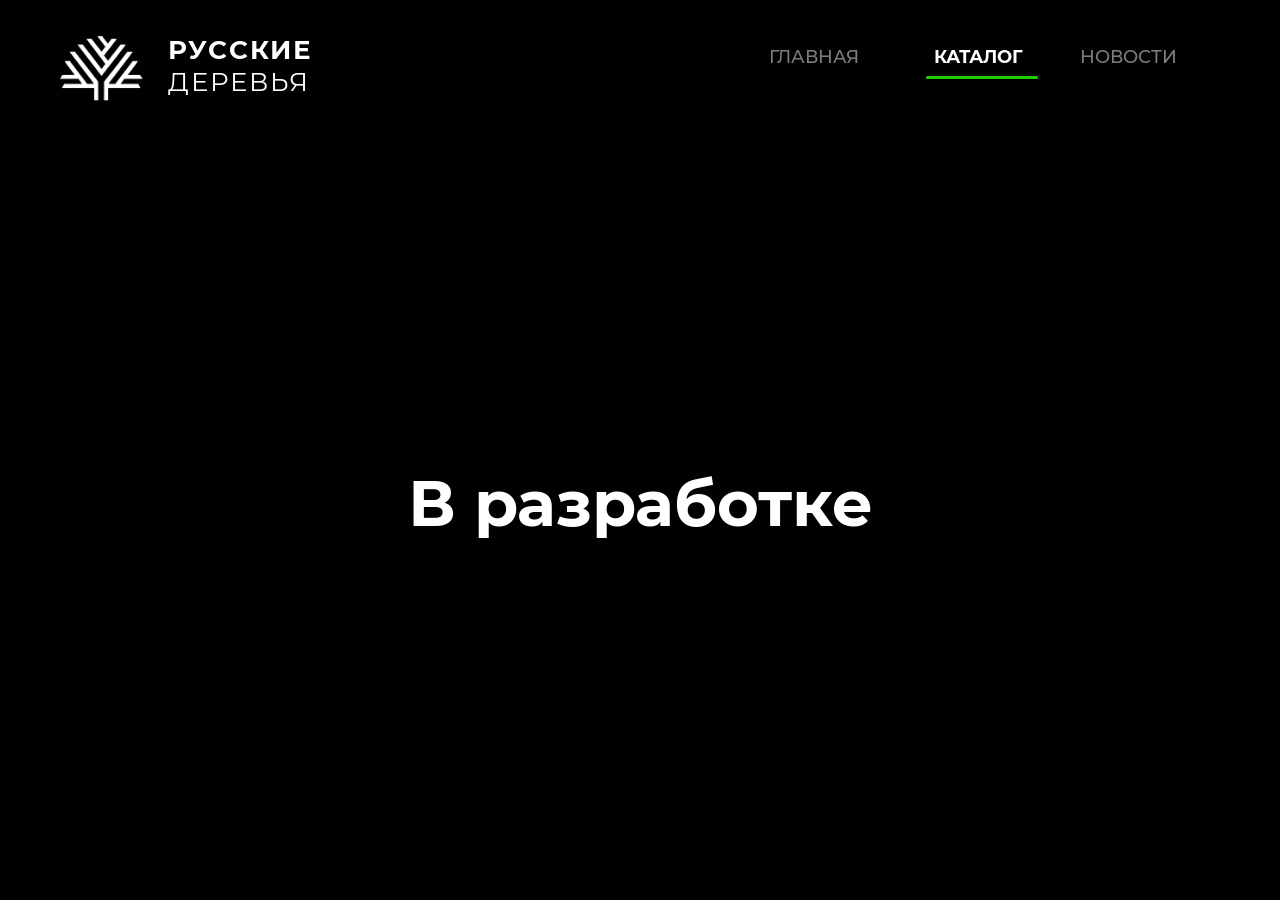
==== catalog.html @ 87a8d7da "Первая версия сайта" ====
<!DOCTYPE html>
<html lang="ru">
<head>
  <meta charset="UTF-8">
  <meta name="viewport" content="width=device-width, initial-scale=1.0">
  <title>Каталог | Русские деревья</title>
  <link rel="stylesheet" href="css/font.css">
  <link rel="stylesheet" href="css/styles.css">
</head>
<body class="under-construction-page">
  <header class="under-construction-header">
    <div id="130_1776" class="Pixso-group-130_1776">
      <div id="130_1777" class="Pixso-rectangle-130_1777"></div>
      <p id="130_1778" class="Pixso-paragraph-130_1778">РУССКИЕ<br><br></p>
      <p id="130_1779" class="Pixso-paragraph-130_1779">ДЕРЕВЬЯ</p>
      <nav id="130_1780" class="Pixso-group-130_1780">
        <a id="130_1781" class="Pixso-paragraph-130_1781 header-nav-link" href="Index.html">ГЛАВНАЯ</a>
        <a id="130_1782" class="Pixso-paragraph-130_1782 header-nav-link is-active" href="catalog.html">КАТАЛОГ</a>
        <a id="130_1784" class="Pixso-paragraph-130_1784 header-nav-link" href="news.html">НОВОСТИ</a>
      </nav>
      <div id="130_1788" class="Pixso-vector-130_1788"></div>
    </div>
  </header>
  <main class="under-construction-main">
    <h1 class="under-construction-title">В разработке</h1>
  </main>
</body>
</html>
---- css/font.css ----
@font-face {
  font-family: 'Montserrat-Medium';
  font-style: normal;
  font-weight: 500;
  src: url(../font/Montserrat-Medium_1.ttf) format(truetype);
}


@font-face {
  font-family: 'Montserrat-Bold';
  font-style: normal;
  font-weight: 700;
  src: url(../font/Montserrat-Bold_1.ttf) format(truetype);
}


@font-face {
  font-family: 'Montserrat-Regular';
  font-style: normal;
  font-weight: 400;
  src: url(../font/Montserrat-Regular_1.ttf) format(truetype);
}


@font-face {
  font-family: 'Montserrat-SemiBold';
  font-style: normal;
  font-weight: 600;
  src: url(../font/Montserrat-SemiBold_1.ttf) format(truetype);
}


@font-face {
  font-family: 'Inter-Light';
  font-style: normal;
  font-weight: 100 900;
  src: url(../font/Inter_1.ttf) format(truetype);
}
---- css/styles.css ----
* {
  box-sizing: border-box;
  margin: 0;
  padding: 0;
}

ol,ul,menu {
  padding-inline-start: 0;
  list-style: none;
}

ol li::marker, ul li::before {
  letter-spacing: 0;
}

.scroll-container > div {
  width: 100%;
}

.container > div {
  width: 100%;
}

.Pixso-canvas-0_1 > div {
  width: 100%;
}

html {
  width: 100%;
  height: 100%;
}

body {
  width: 100%;
  height: 100%;
  margin: 0;
  background-color: white;
}

span {
  word-break: break-word;
}

.container {
  width: 100%;
  height: 100%;
}

.scroll-container {
  height: 100%;
  width: 100%;
  overflow: auto;
  scroll-behavior: smooth;
}

.Pixso-canvas-0_1 {
  width: 100%;
  height: 100%;
  position: relative;
  flex-shrink: 0;
}

.Pixso-frame-130_1772 {
  width: 100%;
  height: 380.75rem;
  overflow: hidden;
  position: relative;
  flex-shrink: 0;
  background-color: rgba(0, 2, 0, 1);
}

.Pixso-rectangle-162_66 {
  width: 120rem;
  height: 67.5625rem;
  position: absolute;
  left: 0;
  top: 0;
  background-size: cover;
  background-position: center;
  background-repeat: no-repeat;
  background-image: url(../image/94dd3af7ccd5b9e3a58a4d5fc761d424a05a6efd.png);
  opacity: 0.6200000047683716;
}

.Pixso-vector-162_35 {
  position: absolute;
  inset: -9.16030534351145% -3.3271719038817005% -9.16030534351145% -3.3271719038817005% ;
  background-image: url(../image/Vector_162_35.png);
  background-size: 100% 100%;
  background-repeat: no-repeat;
}

.vector-wrapper-162_35 {
  position: absolute;
  left: 43.6875rem;
  top: 303rem;
  width: 67.625rem;
  height: 24.5625rem;
}

.Pixso-paragraph-130_1773 {
  font-size: 6.6875rem;
  font-family: "Montserrat-Bold";
  font-weight: 700;
  color: rgba(255, 255, 255, 1);
  width: auto;
  height: auto;
  position: absolute;
  left: 3.1875rem;
  top: 18.4375rem;
  white-space: pre;
  flex-grow: 0;
}

.Pixso-paragraph-130_1774 {
  font-size: 6.6875rem;
  font-family: "Montserrat-Bold";
  font-weight: 700;
  color: rgba(255, 255, 255, 1);
  white-space: pre-line;
  width: 33.75rem;
  height: 7.5rem;
  position: absolute;
  left: 3.1875rem;
  top: 10.96875rem;
}

.Pixso-paragraph-130_1775 {
  font-size: 2.25rem;
  font-family: "Montserrat-Regular";
  font-weight: 400;
  color: rgba(255, 255, 255, 1);
  width: auto;
  height: auto;
  position: absolute;
  left: 3.1875rem;
  top: 28rem;
  white-space: pre;
  flex-grow: 0;
}

.Pixso-vector-130_1789 {
  width: 4.5625rem;
  height: 0.0625rem;
  background-image: url(../image/Line_130_1789.png);
  background-size: 100% 100%;
  background-repeat: no-repeat;
  position: absolute;
  left: 3.1875rem;
  top: 32.125rem;
}

.Pixso-group-130_1790 {
  width: 18.0625rem;
  height: 3.75rem;
  position: absolute;
  left: 3.1875rem;
  top: 39.1875rem;
  display: block;
  text-decoration: none;
}

.Pixso-rectangle-130_1791 {
  width: 100%;
  height: 100%;
  position: relative;
  border-radius: 2.1875rem 2.1875rem 2.1875rem 2.1875rem;
  background-color: rgba(44, 117, 27, 1);
}

.stroke-wrapper-130_1791 {
  position: absolute;
  left: 0;
  top: 0;
  width: 18.0625rem;
  height: 3.75rem;
}

.stroke-130_1791 {
  position: absolute;
  inset: 0;
  border-radius: 2.1875rem 2.1875rem 2.1875rem 2.1875rem;
  pointer-events: none;
  border-width: 0.125rem 0.125rem 0.125rem 0.125rem;
  border-style: solid;
  box-sizing: border-box;
  border-color: rgba(33, 205, 0, 1);
}

.shadow-blend-unknown-0 {
  position: absolute;
  inset: 0;
  box-shadow: 0 0 0.9375rem 0.25rem rgba(43, 160, 24, 1) inset;
  pointer-events: none;
  mix-blend-mode: normal;
  border-radius: 2.1875rem 2.1875rem 2.1875rem 2.1875rem;
}

.shadow-blend-unknown-1 {
  position: absolute;
  inset: 0;
  box-shadow: 0 0 2.75rem 0 rgba(36, 163, 12, 1) ;
  pointer-events: none;
  mix-blend-mode: normal;
  border-radius: 2.1875rem 2.1875rem 2.1875rem 2.1875rem;
}

.shadow-blend-unknown-2 {
  position: absolute;
  inset: 0;
  box-shadow: 0 0 1.0625rem 0.4375rem rgba(29, 255, 0, 0.25) inset;
  pointer-events: none;
  mix-blend-mode: normal;
  border-radius: 2.1875rem 2.1875rem 2.1875rem 2.1875rem;
}

.Pixso-paragraph-130_1792 {
  font-size: 1rem;
  font-family: "Montserrat-Medium";
  font-weight: 500;
  color: rgba(255, 255, 255, 1);
  white-space: pre-line;
  width: 13.4375rem;
  height: 2.5rem;
  position: absolute;
  left: 1.4375rem;
  top: 1.25rem;
}

.Pixso-vector-130_1793 {
  width: 1.750244rem;
  height: 0.832642rem;
  background-image: url(../image/Vector_130_1793.png);
  background-size: 100% 100%;
  background-repeat: no-repeat;
  position: absolute;
  left: 14.0625rem;
  top: 1.458679rem;
}

.Pixso-group-130_1794 {
  width: 47.373802rem;
  height: 273.078186rem;
  position: absolute;
  left: 3.1875rem;
  top: 46.3125rem;
}

.Pixso-group-130_1795 {
  width: 10.235645rem;
  height: 273.078186rem;
  position: absolute;
  left: 26.875rem;
  top: 0;
}

.Pixso-rectangle-130_1796 {
  width: 8.125rem;
  height: 7.5rem;
  position: absolute;
  left: 0;
  top: 0;
  border-radius: 1.1875rem 1.1875rem 1.1875rem 1.1875rem;
  box-shadow: 0 0.25rem 0.25rem 0 rgba(0, 0, 0, 0.25) ;
  background-color: rgba(255, 255, 255, 0.15000000596046448);
  transition: background-color 0.45s ease;
}

.Pixso-vector-130_1797 {
  width: 16.83%;
  height: 3.07%;
  background-image: url(../image/Frame_130_1797.png);
  background-size: 100% 100%;
  background-repeat: no-repeat;
  position: absolute;
  left: 83.17%;
  right: 0%;
  top: 96.93%;
  bottom: 0%;
}

.Pixso-paragraph-130_1799 {
  font-size: 0.875rem;
  font-family: "Montserrat-Medium";
  font-weight: 500;
  color: rgba(0, 0, 0, 1);
  width: auto;
  height: auto;
  position: absolute;
  left: 0.875rem;
  top: 4.625rem;
  white-space: pre;
  flex-grow: 0;
}

.Pixso-paragraph-130_1800 {
  font-size: 0.875rem;
  font-family: "Montserrat-Regular";
  font-weight: 400;
  color: rgba(0, 0, 0, 1);
  width: auto;
  height: auto;
  position: absolute;
  left: 0.875rem;
  top: 5.5625rem;
  white-space: pre;
  flex-grow: 0;
}

.Pixso-group-130_1801 {
  width: 8.125rem;
  height: 273.078186rem;
  position: absolute;
  left: 8.9375rem;
  top: 0;
}

.Pixso-rectangle-130_1802 {
  width: 8.125rem;
  height: 7.5rem;
  position: absolute;
  left: 0;
  top: 0;
  border-radius: 1.1875rem 1.1875rem 1.1875rem 1.1875rem;
  box-shadow: 0 0.25rem 0.25rem 0 rgba(0, 0, 0, 0.25) ;
  background-color: rgba(255, 255, 255, 0.15000000596046448);
  transition: background-color 0.45s ease;
}

.Pixso-paragraph-130_1803 {
  font-size: 0.875rem;
  font-family: "Montserrat-Medium";
  font-weight: 500;
  color: rgba(0, 0, 0, 1);
  width: auto;
  height: auto;
  position: absolute;
  left: 0.875rem;
  top: 4.5625rem;
  white-space: pre;
  flex-grow: 0;
}

.Pixso-paragraph-130_1804 {
  font-size: 0.875rem;
  font-family: "Montserrat-Regular";
  font-weight: 400;
  color: rgba(0, 0, 0, 1);
  width: 6.0625rem;
  height: auto;
  position: absolute;
  left: 0.875rem;
  top: 5.5rem;
}

.Pixso-vector-130_1805 {
  width: 21.2%;
  height: 3.07%;
  background-image: url(../image/Frame_130_1805.png);
  background-size: 100% 100%;
  background-repeat: no-repeat;
  position: absolute;
  left: 72.03%;
  right: 6.77%;
  top: 96.93%;
  bottom: 0%;
}

.Pixso-group-130_1807 {
  width: 8.125rem;
  height: 273.078186rem;
  position: absolute;
  left: 0;
  top: 0;
}

.Pixso-rectangle-130_1808 {
  width: 8.125rem;
  height: 7.5rem;
  position: absolute;
  left: 0;
  top: 0;
  border-radius: 1.1875rem 1.1875rem 1.1875rem 1.1875rem;
  box-shadow: 0 0.25rem 0.25rem 0 rgba(0, 0, 0, 0.25) ;
  background-color: rgba(255, 255, 255, 1);
  transition: background-color 0.45s ease;
}

.Pixso-paragraph-130_1809 {
  font-size: 0.875rem;
  font-family: "Montserrat-Medium";
  font-weight: 500;
  color: rgba(0, 0, 0, 1);
  width: auto;
  height: auto;
  position: absolute;
  left: 0.8125rem;
  top: 4.5625rem;
  white-space: pre;
  flex-grow: 0;
}

.Pixso-vector-130_1810 {
  width: 21.2%;
  height: 3.07%;
  background-image: url(../image/Frame_130_1810.png);
  background-size: 100% 100%;
  background-repeat: no-repeat;
  position: absolute;
  left: 53.95%;
  right: 24.85%;
  top: 96.93%;
  bottom: 0%;
}

.Pixso-paragraph-130_1812 {
  font-size: 0.875rem;
  font-family: "Montserrat-Regular";
  font-weight: 400;
  color: rgba(0, 0, 0, 1);
  width: auto;
  height: auto;
  position: absolute;
  left: 0.8125rem;
  top: 5.75rem;
  white-space: pre;
  flex-grow: 0;
}

.Pixso-group-130_1813 {
  width: 8.953947rem;
  height: 272.953186rem;
  position: absolute;
  left: 17.75rem;
  top: 0.125rem;
}

.Pixso-rectangle-130_1814 {
  width: 8.125rem;
  height: 7.5rem;
  position: absolute;
  left: 0;
  top: 0;
  border-radius: 1.1875rem 1.1875rem 1.1875rem 1.1875rem;
  box-shadow: 0 0.25rem 0.25rem 0 rgba(0, 0, 0, 0.25) ;
  background-color: rgba(255, 255, 255, 0.15000000596046448);
  transition: background-color 0.45s ease;
}

.Pixso-vector-130_1815 {
  width: 19.24%;
  height: 3.07%;
  background-image: url(../image/Frame_130_1815.png);
  background-size: 100% 100%;
  background-repeat: no-repeat;
  position: absolute;
  left: 80.76%;
  right: 0%;
  top: 96.93%;
  bottom: 0%;
}

.Pixso-paragraph-130_1817 {
  font-size: 0.875rem;
  font-family: "Montserrat-Medium";
  font-weight: 500;
  color: rgba(0, 0, 0, 1);
  width: 4.375rem;
  height: auto;
  position: absolute;
  left: 1.0625rem;
  top: 4.4375rem;
}

.Pixso-paragraph-130_1818 {
  font-size: 0.875rem;
  font-family: "Montserrat-Regular";
  font-weight: 400;
  color: rgba(0, 0, 0, 1);
  width: auto;
  height: auto;
  position: absolute;
  left: 1.0625rem;
  top: 5.375rem;
  white-space: pre;
  flex-grow: 0;
}

.Pixso-vector-130_1819 {
  width: 0;
  height: 0;
  background-image: url(../image/Vector_130_1819.png);
  background-size: 100% 100%;
  background-repeat: no-repeat;
  position: absolute;
  left: 4.0625rem;
  top: 8.812447rem;
}

.Pixso-group-130_1820 {
  width: 11.561302rem;
  height: 272.953186rem;
  position: absolute;
  left: 35.8125rem;
  top: 0.125rem;
}

.Pixso-rectangle-130_1821 {
  width: 8.125rem;
  height: 7.5rem;
  position: absolute;
  left: 0;
  top: 0;
  border-radius: 1.1875rem 1.1875rem 1.1875rem 1.1875rem;
  box-shadow: 0 0.25rem 0.25rem 0 rgba(0, 0, 0, 0.25) ;
  background-color: rgba(255, 255, 255, 0.15000000596046448);
  transition: background-color 0.45s ease;
}

.Pixso-rectangle-130_1796::after,
.Pixso-rectangle-130_1802::after,
.Pixso-rectangle-130_1808::after,
.Pixso-rectangle-130_1814::after,
.Pixso-rectangle-130_1821::after {
  content: "";
  width: 1.375rem;
  height: 1.375rem;
  position: absolute;
  left: 50%;
  top: 30%;
  transform: translate(-50%, -50%);
  opacity: 0;
  background-image: url(../image/Vector_141_70.png);
  background-size: contain;
  background-position: center;
  background-repeat: no-repeat;
  transition: opacity 0.25s ease, transform 0.25s ease;
}

.Pixso-rectangle-130_1796.hero-card-active::after,
.Pixso-rectangle-130_1802.hero-card-active::after,
.Pixso-rectangle-130_1808.hero-card-active::after,
.Pixso-rectangle-130_1814.hero-card-active::after,
.Pixso-rectangle-130_1821.hero-card-active::after {
  opacity: 1;
  transform: translate(-50%, -50%) scale(1.08);
}

.Pixso-vector-130_1822 {
  width: 14.9%;
  height: 3.07%;
  background-image: url(../image/Frame_130_1822.png);
  background-size: 100% 100%;
  background-repeat: no-repeat;
  position: absolute;
  left: 85.1%;
  right: 0%;
  top: 96.93%;
  bottom: 0%;
}

.Pixso-paragraph-130_1824 {
  font-size: 0.875rem;
  font-family: "Montserrat-Medium";
  font-weight: 500;
  color: rgba(0, 0, 0, 1);
  width: auto;
  height: auto;
  position: absolute;
  left: 0.875rem;
  top: 4.625rem;
  white-space: pre;
  flex-grow: 0;
}

.Pixso-paragraph-130_1825 {
  font-size: 0.875rem;
  font-family: "Montserrat-Regular";
  font-weight: 400;
  color: rgba(0, 0, 0, 1);
  width: auto;
  height: auto;
  position: absolute;
  left: 0.875rem;
  top: 5.5625rem;
  white-space: pre;
  flex-grow: 0;
}

.Pixso-paragraph-130_1844 {
  font-size: 1.5rem;
  font-family: "Inter-Light";
  font-weight: 300;
  color: rgba(255, 255, 255, 1);
  width: 35.0625rem;
  height: auto;
  position: absolute;
  left: 3.1875rem;
  top: 10rem;
}

.Pixso-paragraph-141_137 {
  font-size: 1.5rem;
  font-family: "Inter-Light";
  font-weight: 300;
  color: rgba(255, 255, 255, 1);
  width: 35.8125rem;
  height: auto;
  position: absolute;
  left: 3.1875rem;
  top: 33.5rem;
}

.Pixso-group-130_1860 {
  width: 90.9375rem;
  height: 20.5625rem;
  position: absolute;
  left: 17.6875rem;
  top: 220.3125rem;
}

.Pixso-group-130_1861 {
  width: 21.75rem;
  height: 20.5625rem;
  position: absolute;
  left: 0;
  top: 0;
}

.Pixso-vector-130_1862 {
  width: 21.75rem;
  height: 20.5625rem;
  background-image: url(../image/Vector_130_1862.png);
  background-size: 100% 100%;
  background-repeat: no-repeat;
  position: absolute;
  left: 0;
  top: 0;
}

.Pixso-text-130_1863 {
  font-size: 2rem;
  font-family: "Montserrat-SemiBold";
  font-weight: SemiBold;
  color: rgba(255, 255, 255, 1);
  width: auto;
  height: auto;
  position: absolute;
  left: 2.375rem;
  top: 5.4375rem;
  white-space: nowrap;
  flex-grow: 0;
  -webkit-text-stroke: 0.0625rem transparent;
  -webkit-background-clip: text;
  background-color: rgba(0, 0, 0, 1);
}

.Pixso-paragraph-130_1863_0 {
  line-height: 2.438rem;
  position: relative;
  flex-shrink: 0;
}

.Pixso-span-130_1863_0_1 {
  font-size: 2rem;
  font-family: "Montserrat-SemiBold";
  font-weight: 600;
  color: rgba(255, 255, 255, 1);
  position: relative;
  flex-shrink: 0;
}

.Pixso-paragraph-130_1863_1 {
  line-height: 2.438rem;
  position: relative;
  flex-shrink: 0;
}

.Pixso-span-130_1863_1_1 {
  font-size: 2rem;
  font-family: "Montserrat-SemiBold";
  font-weight: 600;
  color: rgba(255, 255, 255, 1);
  position: relative;
  flex-shrink: 0;
}

.Pixso-text-130_1864 {
  font-size: 1.3125rem;
  font-family: "Montserrat-Medium";
  font-weight: Medium;
  color: rgba(255, 255, 255, 1);
  width: auto;
  height: auto;
  position: absolute;
  left: 2.3125rem;
  top: 11.3125rem;
  white-space: nowrap;
  flex-grow: 0;
  -webkit-text-stroke: 0.0625rem transparent;
  -webkit-background-clip: text;
  background-color: rgba(0, 0, 0, 1);
}

.Pixso-paragraph-130_1864_0 {
  line-height: 1.599937rem;
  position: relative;
  flex-shrink: 0;
}

.Pixso-span-130_1864_0_1 {
  font-size: 1.3125rem;
  font-family: "Montserrat-Medium";
  font-weight: 500;
  color: rgba(255, 255, 255, 1);
  position: relative;
  flex-shrink: 0;
}

.Pixso-paragraph-130_1864_1 {
  line-height: 1.599937rem;
  position: relative;
  flex-shrink: 0;
}

.Pixso-span-130_1864_1_1 {
  font-size: 1.3125rem;
  font-family: "Montserrat-Medium";
  font-weight: 500;
  color: rgba(255, 255, 255, 1);
  position: relative;
  flex-shrink: 0;
}

.Pixso-paragraph-130_1865 {
  font-size: 1.5rem;
  font-family: "Montserrat-Medium";
  font-weight: 500;
  color: rgba(255, 255, 255, 1);
  width: auto;
  height: auto;
  position: absolute;
  left: 1.8125rem;
  top: 1.375rem;
  white-space: pre;
  flex-grow: 0;
  -webkit-text-stroke: 0.0625rem transparent;
  -webkit-background-clip: text;
  background-color: rgba(0, 0, 0, 1);
}

.Pixso-group-130_1866 {
  width: 21.75rem;
  height: 20.5625rem;
  position: absolute;
  left: 69.1875rem;
  top: 0;
}

.Pixso-vector-130_1867 {
  width: 21.75rem;
  height: 20.5625rem;
  background-image: url(../image/Vector_130_1867.png);
  background-size: 100% 100%;
  background-repeat: no-repeat;
  position: absolute;
  left: 0;
  top: 0;
}

.Pixso-paragraph-130_1868 {
  font-size: 2rem;
  font-family: "Montserrat-SemiBold";
  font-weight: 600;
  color: rgba(255, 255, 255, 1);
  white-space: pre-line;
  width: auto;
  height: auto;
  position: absolute;
  left: 2.3125rem;
  top: 5.375rem;
  white-space: pre;
  flex-grow: 0;
}

.Pixso-paragraph-130_1869 {
  font-size: 1.3125rem;
  font-family: "Montserrat-Medium";
  font-weight: 500;
  color: rgba(255, 255, 255, 1);
  white-space: pre-line;
  width: 16.0625rem;
  height: auto;
  position: absolute;
  left: 2.3125rem;
  top: 11.1875rem;
}

.Pixso-paragraph-130_1870 {
  font-size: 1.5rem;
  font-family: "Montserrat-Medium";
  font-weight: 500;
  color: rgba(255, 255, 255, 1);
  width: auto;
  height: auto;
  position: absolute;
  left: 1.8125rem;
  top: 1.375rem;
  white-space: pre;
  flex-grow: 0;
}

.Pixso-group-130_1871 {
  width: 21.75rem;
  height: 20.5625rem;
  position: absolute;
  left: 46.125rem;
  top: 0;
}

.Pixso-vector-130_1872 {
  width: 21.75rem;
  height: 20.5625rem;
  background-image: url(../image/Vector_130_1872.png);
  background-size: 100% 100%;
  background-repeat: no-repeat;
  position: absolute;
  left: 0;
  top: 0;
}

.Pixso-paragraph-130_1873 {
  font-size: 2rem;
  font-family: "Montserrat-SemiBold";
  font-weight: 600;
  color: rgba(255, 255, 255, 1);
  white-space: pre-line;
  width: auto;
  height: auto;
  position: absolute;
  left: 2.3125rem;
  top: 5.375rem;
  white-space: pre;
  flex-grow: 0;
}

.Pixso-paragraph-130_1874 {
  font-size: 1.3125rem;
  font-family: "Montserrat-Medium";
  font-weight: 500;
  color: rgba(255, 255, 255, 1);
  white-space: pre-line;
  width: auto;
  height: auto;
  position: absolute;
  left: 2.3125rem;
  top: 11.1875rem;
  white-space: pre;
  flex-grow: 0;
}

.Pixso-paragraph-130_1875 {
  font-size: 1.5rem;
  font-family: "Montserrat-Medium";
  font-weight: 500;
  color: rgba(255, 255, 255, 1);
  width: auto;
  height: auto;
  position: absolute;
  left: 1.8125rem;
  top: 1.375rem;
  white-space: pre;
  flex-grow: 0;
}

.Pixso-group-130_1876 {
  width: 21.75rem;
  height: 20.5625rem;
  position: absolute;
  left: 23.0625rem;
  top: 0;
}

.Pixso-vector-130_1877 {
  width: 21.75rem;
  height: 20.5625rem;
  background-image: url(../image/Vector_130_1877.png);
  background-size: 100% 100%;
  background-repeat: no-repeat;
  position: absolute;
  left: 0;
  top: 0;
}

.Pixso-paragraph-130_1878 {
  font-size: 2rem;
  font-family: "Montserrat-SemiBold";
  font-weight: 600;
  color: rgba(255, 255, 255, 1);
  white-space: pre-line;
  width: auto;
  height: auto;
  position: absolute;
  left: 2.3125rem;
  top: 5.375rem;
  white-space: pre;
  flex-grow: 0;
}

.Pixso-paragraph-130_1879 {
  font-size: 1.3125rem;
  font-family: "Montserrat-Medium";
  font-weight: 500;
  color: rgba(255, 255, 255, 1);
  white-space: pre-line;
  width: auto;
  height: auto;
  position: absolute;
  left: 2.3125rem;
  top: 11.3125rem;
  white-space: pre;
  flex-grow: 0;
}

.Pixso-paragraph-130_1880 {
  font-size: 1.5rem;
  font-family: "Montserrat-Medium";
  font-weight: 500;
  color: rgba(255, 255, 255, 1);
  width: auto;
  height: auto;
  position: absolute;
  left: 1.8125rem;
  top: 1.375rem;
  white-space: pre;
  flex-grow: 0;
}

.Pixso-group-141_51 {
  width: 106.25rem;
  height: 40.125rem;
  position: absolute;
  left: 8.0625rem;
  top: 256.9375rem;
  z-index: 40;
}

.Pixso-group-141_61 {
  width: 44.852859rem;
  height: 7.439971rem;
  position: absolute;
  left: 0.125rem;
  top: 28.375rem;
}

.Pixso-rectangle-141_62 {
  width: 100%;
  height: 100%;
  position: relative;
  border-radius: 10.75rem 10.75rem 10.75rem 10.75rem;
}

.stroke-wrapper-141_62 {
  position: absolute;
  left: 0;
  top: 0;
  width: 44.852859rem;
  height: 7.439971rem;
}

.stroke-141_62 {
  position: absolute;
  inset: 0;
  border-radius: 10.75rem 10.75rem 10.75rem 10.75rem;
  pointer-events: none;
  border-width: 0.1875rem 0.1875rem 0.1875rem 0.1875rem;
  border-style: solid;
  box-sizing: border-box;
  border-color: rgba(33, 205, 0, 1);
}

.Pixso-paragraph-141_63 {
  font-size: 2.625rem;
  font-family: "Montserrat-Bold";
  font-weight: 700;
  color: rgba(255, 255, 255, 1);
  width: 100%;
  height: 3.534091rem;
  position: absolute;
  left: 0;
  top: 1.939972rem;
  text-align: center;
}

.Pixso-group-141_68 {
  width: 44.852859rem;
  height: 16.200375rem;
  position: absolute;
  left: 0.125rem;
  top: 10.375rem;
}

.Pixso-paragraph-141_69 {
  font-size: 1.5rem;
  font-family: "Montserrat-SemiBold";
  font-weight: 600;
  color: rgba(255, 255, 255, 1);
  width: 6.393919rem;
  height: 1.812301rem;
  position: absolute;
  left: 19.0625rem;
  top: 8.3125rem;
}

.Pixso-frame-141_72 {
  width: 5.86%;
  height: 12.15%;
  overflow: hidden;
  position: absolute;
  left: 43.44%;
  right: 50.7%;
  top: 0%;
  bottom: 87.85%;
}

.Pixso-group-162_14 {
  width: 10.882567rem;
  height: 1.954024rem;
  position: absolute;
  left: 7.5625rem;
  top: 10.3125rem;
}

.Pixso-vector-141_71 {
  width: 2rem;
  height: 2rem;
  background-image: url(../image/Vector_141_71.png);
  background-size: 100% 100%;
  background-repeat: no-repeat;
  position: absolute;
  left: 0;
  top: 0;
}

.Pixso-paragraph-141_73 {
  font-size: 1.25rem;
  font-family: "Montserrat-SemiBold";
  font-weight: 600;
  color: rgba(255, 255, 255, 1);
  width: 8.30255rem;
  height: 1.812301rem;
  position: absolute;
  left: 3.25rem;
  top: 0.141724rem;
}

.Pixso-group-162_13 {
  width: 9.696636rem;
  height: 1.812301rem;
  position: absolute;
  left: 27.625rem;
  top: 10.5rem;
}

.Pixso-vector-141_70 {
  width: 2rem;
  height: 2rem;
  background-image: url(../image/Vector_141_71.png);
  background-size: 100% 100%;
  background-repeat: no-repeat;
  position: absolute;
  left: 0;
  top: 0;
}

.radio-real-input:checked + .Pixso-vector-141_71,
.radio-real-input:checked + .Pixso-vector-141_70 {
  background-image: url(../image/Vector_141_70.png);
  background-size: 1.5rem 1.5rem;
  background-position: center 0.0625rem;
}

.Pixso-paragraph-141_74 {
  font-size: 1.25rem;
  font-family: "Montserrat-SemiBold";
  font-weight: 600;
  color: rgba(255, 255, 255, 1);
  width: 7.729961rem;
  height: 1.812301rem;
  position: absolute;
  left: 3.25rem;
  top: 0;
}

.Pixso-paragraph-141_75 {
  font-size: 0.875rem;
  font-family: "Montserrat-SemiBold";
  font-weight: 600;
  color: rgba(255, 255, 255, 1);
  width: 44.852859rem;
  height: 2.575375rem;
  position: absolute;
  left: 0;
  top: 13.625rem;
}

.Pixso-group-141_53 {
  width: 21.843752rem;
  height: 4.875rem;
  position: absolute;
  left: 0;
  top: 5.875rem;
  z-index: 20;
  border-radius: 1rem;
}

.Pixso-group-141_53::after {
  content: "000 000 00 00";
  position: absolute;
  left: 5.375rem;
  top: 50%;
  transform: translateY(-50%);
  color: rgba(255,255,255,0.35);
  font-family: "Montserrat-SemiBold";
  font-size: 1.5rem;
  font-weight: 600;
  pointer-events: none;
  z-index: 25;
}

.Pixso-group-141_53.phone-has-value::after {
  opacity: 0;
}

.Pixso-rectangle-141_55 {
  width: 100%;
  height: 100%;
  position: absolute;
  left: 0;
  top: 0;
  border-radius: 1rem 1rem 1rem 1rem;
  background-color: rgba(107, 107, 107, 0.10999999940395355);
  pointer-events: none;
}

.Pixso-paragraph-141_56 {
  font-size: 1.5rem;
  font-family: "Montserrat-SemiBold";
  font-weight: 600;
  color: rgba(255, 255, 255, 1);
  width: 18.3125rem;
  height: 1.5rem;
  position: absolute;
  left: 2.8125rem;
  top: 1.510483rem;
  opacity: 0.5;
}

.Pixso-group-141_57 {
  width: 44.687504rem;
  height: 4.875rem;
  position: absolute;
  left: 0;
  top: 0;
  z-index: 20;
  border-radius: 1rem;
}

.Pixso-paragraph-141_60 {
  font-size: 1.5rem;
  font-family: "Montserrat-SemiBold";
  font-weight: 600;
  color: rgba(255, 255, 255, 0.5);
  width: 5.694177rem;
  height: 2.861527rem;
  position: absolute;
  left: 2.416195rem;
  top: 1.365112rem;
  -webkit-text-stroke: 0.0625rem transparent;
  -webkit-background-clip: text;
  background-color: rgba(0, 0, 0, 1);
}

.Pixso-rectangle-162_2 {
  width: 44.687504rem;
  height: 4.875rem;
  position: absolute;
  left: 0;
  top: 0;
  border-radius: 1rem 1rem 1rem 1rem;
  background-color: rgba(107, 107, 107, 0.10999999940395355);
  pointer-events: none;
}

.Pixso-group-141_64 {
  width: 21.843752rem;
  height: 4.875rem;
  position: absolute;
  left: 22.843752rem;
  top: 5.875rem;
  z-index: 20;
  border-radius: 1rem;
}

.Pixso-rectangle-141_66 {
  width: 100%;
  height: 100%;
  position: absolute;
  left: 0;
  top: 0;
  border-radius: 1rem 1rem 1rem 1rem;
  background-color: rgba(107, 107, 107, 0.10999999940395355);
  pointer-events: none;
}

.Pixso-paragraph-141_67 {
  font-size: 1.5rem;
  font-family: "Montserrat-SemiBold";
  font-weight: 600;
  color: rgba(255, 255, 255, 0.5);
  width: 18.3125rem;
  height: 1.8125rem;
  position: absolute;
  left: 3.181763rem;
  top: 1.510483rem;
}

.Pixso-group-141_83 {
  width: 44.687504rem;
  height: 4.8125rem;
  min-height: 4.8125rem;
  position: absolute;
  left: 0;
  top: 11.75rem;
  z-index: 20;
  border-radius: 1rem;
  transition: height 0.25s ease;
}

.Pixso-rectangle-141_85 {
  width: 100%;
  height: 100%;
  position: absolute;
  left: 0;
  top: 0;
  border-radius: 1rem 1rem 1rem 1rem;
  background-color: rgba(107, 107, 107, 0.10999999940395355);
  pointer-events: none;
}

.Pixso-paragraph-141_86 {
  font-size: 1.5rem;
  font-family: "Montserrat-SemiBold";
  font-weight: 600;
  color: rgba(255, 255, 255, 0.5);
  width: 16.623497rem;
  height: 2.875rem;
  position: absolute;
  left: 1.959424rem;
  top: 1.4375rem;
}

.Pixso-group-162_15 {
  width: 56rem;
  height: 40.125rem;
  position: absolute;
  left: 50.25rem;
  top: 0;
}

.Pixso-rectangle-162_16 {
  width: 100%;
  height: 100%;
  position: relative;
  border-radius: 1.375rem 1.375rem 1.375rem 1.375rem;
  background-size: 135.3266% 113.1532%;
  background-position: -16.1025rem -2.756875rem;
  background-repeat: no-repeat;
  background-image: url(../image/58b4c60ed1b87d96a35852ee2cec525ee7432330.png);
}

.stroke-wrapper-162_16 {
  position: absolute;
  left: 0;
  top: 0;
  width: 56rem;
  height: 34.775002rem;
}

.stroke-162_16 {
  position: absolute;
  inset: 0;
  border-radius: 1.375rem 1.375rem 1.375rem 1.375rem;
  pointer-events: none;
  border-width: 0.0625rem 0.0625rem 0.0625rem 0.0625rem;
  border-style: solid;
  box-sizing: border-box;
  border-color: rgba(0, 0, 0, 1);
}

.Pixso-text-162_17 {
  font-size: 1.5rem;
  font-family: "Montserrat-Regular";
  font-weight: Regular;
  color: rgba(255, 255, 255, 1);
  width: 53.773098rem;
  height: 3.4775rem;
  position: absolute;
  left: 0.45848rem;
  top: 36.647499rem;
}

.Pixso-paragraph-162_17_0 {
  line-height: 1.8285rem;
  position: relative;
  flex-shrink: 0;
}

.Pixso-span-162_17_0_1 {
  font-size: 1.5rem;
  font-family: "Montserrat-Regular";
  font-weight: 400;
  color: rgba(255, 255, 255, 1);
  position: relative;
  flex-shrink: 0;
}

.Pixso-span-162_17_0_2 {
  font-size: 1.25rem;
  font-family: "Montserrat-Regular";
  font-weight: 400;
  color: rgba(255, 255, 255, 1);
  position: relative;
  flex-shrink: 0;
}

.Pixso-group-130_1853 {
  width: 114.3125rem;
  height: 63.9375rem;
  position: absolute;
  left: 3.0625rem;
  top: 151.25rem;
}

.Pixso-rectangle-130_1854 {
  width: 49.1875rem;
  height: 47.125rem;
  position: absolute;
  left: 0;
  top: 0;
  border-radius: 1.875rem 1.875rem 1.875rem 20.625rem;
  filter: drop-shadow(0 0.25rem 0.25rem rgba(0, 0, 0, 0.25));
  background-size: 100.0000% 139.1689%;
  background-position: 0 -7.416875rem;
  background-repeat: no-repeat;
  background-image: url(../image/918bb360aaa4881b71584ae9d96f592a1cf0de2f.png);
}

.Pixso-paragraph-130_1855 {
  font-size: 3.4375rem;
  font-family: "Montserrat-Bold";
  font-weight: 700;
  color: rgba(255, 255, 255, 1);
  width: auto;
  height: auto;
  position: absolute;
  left: 55.75rem;
  top: 0;
  white-space: pre;
  flex-grow: 0;
}

.Pixso-paragraph-130_1856 {
  font-size: 3rem;
  font-family: "Montserrat-SemiBold";
  font-weight: 600;
  color: rgba(255, 255, 255, 1);
  white-space: pre-line;
  width: auto;
  height: auto;
  position: absolute;
  left: 30.6875rem;
  top: 56.625rem;
  white-space: pre;
  flex-grow: 0;
}

.Pixso-paragraph-130_1857 {
  font-size: 1.875rem;
  font-family: "Inter-Light";
  font-weight: 300;
  color: rgba(255, 255, 255, 1);
  width: 52.625rem;
  height: auto;
  position: absolute;
  left: 55.75rem;
  top: 5.3125rem;
}

.Pixso-paragraph-130_1858 {
  font-size: 1.875rem;
  font-family: "Inter-Light";
  font-weight: 300;
  color: rgba(255, 255, 255, 1);
  white-space: pre-line;
  width: 58.5625rem;
  height: auto;
  position: absolute;
  left: 55.75rem;
  top: 16.8125rem;
}

.Pixso-vector-130_1859 {
  position: absolute;
  inset: -121.52661800959541% -7.251433376567277% -121.52661800959541% -7.251433376567277% ;
  background-image: url(../image/Vector_130_1859.png);
  background-size: 100% 100%;
  background-repeat: no-repeat;
}

.vector-wrapper-130_1859 {
  position: absolute;
  left: 60.385313rem;
  top: 35.430899rem;
  width: 33.955326rem;
  height: 6.79052rem;
}

.Pixso-group-156_15 {
  width: 19.5625rem;
  height: 3.75rem;
  position: absolute;
  left: 56.0625rem;
  top: 29rem;
}

.Pixso-vector-156_16 {
  position: absolute;
  inset: -76.66666666666667% -14.696485623003195% -76.66666666666667% -14.696485623003195% ;
  background-image: url(../image/Vector_156_16.png);
  background-size: 100% 100%;
  background-repeat: no-repeat;
}

.vector-wrapper-156_16 {
  position: absolute;
  left: 0;
  top: 0;
  width: 19.5625rem;
  height: 3.75rem;
}

.Pixso-paragraph-156_17 {
  font-size: 1.25rem;
  font-family: "Montserrat-Medium";
  font-weight: 500;
  color: rgba(255, 255, 255, 1);
  white-space: pre-line;
  width: 16.818979rem;
  height: 1.375rem;
  position: absolute;
  left: 1.729611rem;
  top: 1.1875rem;
}

.Pixso-group-130_1845 {
  width: 113.09375rem;
  height: 38rem;
  position: absolute;
  left: 3.53125rem;
  top: 111.875rem;
}

.Pixso-rectangle-130_1850 {
  width: 52.75rem;
  height: 33.875rem;
  position: absolute;
  left: 60.34375rem;
  top: 0;
  border-radius: 1.875rem 20.625rem 1.875rem 1.875rem;
  background-size: 100.0000% 100.5671%;
  background-position: 0 -0.191875rem;
  background-repeat: no-repeat;
  background-image: url(../image/3dcfc84539427043b48f3fd8474c4d670060a2e9.png);
}

.Pixso-group-162_22 {
  width: 52.40625rem;
  height: 38rem;
  position: absolute;
  left: 0;
  top: 0;
}

.Pixso-paragraph-130_1846 {
  font-size: 3.4375rem;
  font-family: "Montserrat-Bold";
  font-weight: 700;
  text-align: center;
  color: rgba(255, 255, 255, 1);
  width: auto;
  height: auto;
  position: absolute;
  left: 0;
  top: 0;
  white-space: pre;
  flex-grow: 0;
}

.Pixso-text-130_1847 {
  font-size: 1.875rem;
  font-family: "Inter-Medium";
  font-weight: Medium;
  color: rgba(255, 255, 255, 1);
  width: 52.0625rem;
  height: auto;
  position: absolute;
  left: 0.28125rem;
  top: 5.8125rem;
}

.Pixso-paragraph-130_1847_0 {
  line-height: 2.269176rem;
  position: relative;
  flex-shrink: 0;
}

.Pixso-span-130_1847_0_1 {
  font-size: 1.875rem;
  font-family: "Inter-Light";
  font-weight: 500;
  color: rgba(255, 255, 255, 1);
  position: relative;
  flex-shrink: 0;
}

.Pixso-span-130_1847_0_2 {
  font-size: 1.875rem;
  font-family: "Inter-Bold";
  font-weight: 300;
  color: rgba(255, 255, 255, 1);
  position: relative;
  flex-shrink: 0;
}

.Pixso-span-130_1847_0_3 {
  font-size: 1.875rem;
  font-family: "Inter-Light";
  font-weight: 700;
  color: rgba(255, 255, 255, 1);
  position: relative;
  flex-shrink: 0;
}

.Pixso-paragraph-130_1847_1 {
  line-height: 2.269176rem;
  position: relative;
  flex-shrink: 0;
}

.Pixso-span-130_1847_1_1 {
  font-size: 1.875rem;
  font-family: "Inter-Light";
  font-weight: 500;
  color: rgba(255, 255, 255, 1);
  white-space: pre-wrap;
  position: relative;
  flex-shrink: 0;
}

.Pixso-span-130_1847_1_2 {
  font-size: 1.875rem;
  font-family: "Inter-Medium";
  font-weight: 300;
  color: rgba(255, 255, 255, 1);
  position: relative;
  flex-shrink: 0;
}

.Pixso-text-130_1848 {
  font-size: 1.875rem;
  font-family: "Inter-Medium";
  font-weight: Medium;
  color: rgba(255, 255, 255, 1);
  width: 52.0625rem;
  height: auto;
  position: absolute;
  left: 0.28125rem;
  top: 15.25rem;
}

.Pixso-paragraph-130_1848_0 {
  line-height: 2.269176rem;
  position: relative;
  flex-shrink: 0;
}

.Pixso-span-130_1848_0_1 {
  font-size: 1.875rem;
  font-family: "Inter-Medium";
  font-weight: 500;
  color: rgba(255, 255, 255, 1);
  white-space: pre-line;
  position: relative;
  flex-shrink: 0;
}

.Pixso-span-130_1848_0_2 {
  font-size: 1.875rem;
  font-family: "Montserrat-Bold";
  font-weight: 700;
  color: rgba(255, 255, 255, 1);
  position: relative;
  flex-shrink: 0;
}

.Pixso-span-130_1848_0_3 {
  font-size: 1.875rem;
  font-family: "Montserrat-Regular";
  font-weight: 400;
  color: rgba(255, 255, 255, 1);
  position: relative;
  flex-shrink: 0;
}

.Pixso-text-130_1849 {
  font-size: 1.875rem;
  font-family: "Montserrat-Regular";
  font-weight: Regular;
  color: rgba(255, 255, 255, 1);
  width: 52.0625rem;
  height: 11.5625rem;
  position: absolute;
  left: 0.34375rem;
  top: 25.1875rem;
}

.Pixso-paragraph-130_1849_0 {
  line-height: 2.285625rem;
  position: relative;
  flex-shrink: 0;
}

.Pixso-span-130_1849_0_1 {
  font-size: 1.875rem;
  font-family: "Montserrat-Regular";
  font-weight: 400;
  color: rgba(255, 255, 255, 1);
  position: relative;
  flex-shrink: 0;
}

.Pixso-span-130_1849_0_2 {
  font-size: 1.875rem;
  font-family: "Montserrat-Bold";
  font-weight: 700;
  color: rgba(255, 255, 255, 1);
  position: relative;
  flex-shrink: 0;
}

.Pixso-span-130_1849_0_3 {
  font-size: 1.875rem;
  font-family: "Montserrat-Regular";
  font-weight: 400;
  color: rgba(255, 255, 255, 1);
  position: relative;
  flex-shrink: 0;
}

.Pixso-vector-156_11 {
  width: 29rem;
  height: 0.09375rem;
  background-image: url(../image/Vector_156_11.png);
  background-size: 100% 100%;
  background-repeat: no-repeat;
  position: absolute;
  left: 18.21875rem;
  top: 23.3125rem;
}

.Pixso-vector-156_12 {
  width: 13.375rem;
  height: 0.09375rem;
  background-image: url(../image/Vector_156_12.png);
  background-size: 100% 100%;
  background-repeat: no-repeat;
  position: absolute;
  left: 0.34375rem;
  top: 23.3125rem;
}

.Pixso-vector-156_13 {
  width: 24.75rem;
  height: 0.09375rem;
  background-image: url(../image/Vector_156_13.png);
  background-size: 100% 100%;
  background-repeat: no-repeat;
  position: absolute;
  left: 26.28125rem;
  top: 13.4375rem;
}

.Pixso-vector-156_14 {
  width: 22.125rem;
  height: 0.09375rem;
  background-image: url(../image/Vector_156_14.png);
  background-size: 100% 100%;
  background-repeat: no-repeat;
  position: absolute;
  left: 0.09375rem;
  top: 13.4375rem;
}

.Pixso-group-156_9 {
  width: 50.125rem;
  height: 27.25rem;
  position: absolute;
  left: 64.1875rem;
  top: 74.4375rem;
}

.Pixso-group-130_1830 {
  width: 50.125rem;
  height: 27.25rem;
  position: absolute;
  left: 0;
  top: 0;
}

.Pixso-paragraph-130_1832 {
  font-size: 3.4375rem;
  font-family: "Montserrat-Bold";
  font-weight: 700;
  color: rgba(255, 255, 255, 1);
  width: auto;
  height: auto;
  position: absolute;
  left: 0.25rem;
  top: 0;
  white-space: pre;
  flex-grow: 0;
}

.Pixso-paragraph-130_1833 {
  font-size: 2.1875rem;
  font-family: "Inter-Regular";
  font-weight: 400;
  color: rgba(255, 255, 255, 1);
  white-space: pre-wrap;
  width: 46.8125rem;
  height: auto;
  position: absolute;
  left: 0.4375rem;
  top: 6.25rem;
}

.Pixso-group-130_1834 {
  width: 50.125rem;
  height: 6.8125rem;
  position: absolute;
  left: 0;
  top: 20.4375rem;
}

.Pixso-paragraph-130_1835 {
  font-size: 3.4375rem;
  font-family: "Montserrat-SemiBold";
  font-weight: 600;
  color: rgba(33, 205, 0, 1);
  width: auto;
  height: auto;
  position: absolute;
  left: 0;
  top: 0.3125rem;
  white-space: pre;
  flex-grow: 0;
}

.Pixso-paragraph-130_1836 {
  font-size: 1.875rem;
  font-family: "Montserrat-Regular";
  font-weight: 400;
  color: rgba(255, 255, 255, 1);
  width: auto;
  height: auto;
  position: absolute;
  left: 0;
  top: 4.5rem;
  white-space: pre;
  flex-grow: 0;
}

.Pixso-group-130_1837 {
  width: 15.75rem;
  height: 6.5rem;
  position: absolute;
  left: 34.375rem;
  top: 0.3125rem;
}

.Pixso-paragraph-130_1838 {
  font-size: 3.4375rem;
  font-family: "Montserrat-SemiBold";
  font-weight: 600;
  color: rgba(33, 205, 0, 1);
  width: auto;
  height: auto;
  position: absolute;
  left: 0;
  top: 0;
  white-space: pre;
  flex-grow: 0;
}

.Pixso-paragraph-130_1839 {
  font-size: 1.875rem;
  font-family: "Montserrat-Regular";
  font-weight: 400;
  color: rgba(255, 255, 255, 1);
  width: auto;
  height: auto;
  position: absolute;
  left: 0;
  top: 4.1875rem;
  white-space: pre;
  flex-grow: 0;
}

.Pixso-group-130_1840 {
  width: 12.625rem;
  height: 6.8125rem;
  position: absolute;
  left: 17.4375rem;
  top: 0;
}

.Pixso-paragraph-130_1841 {
  font-size: 3.4375rem;
  font-family: "Montserrat-SemiBold";
  font-weight: 600;
  color: rgba(33, 205, 0, 1);
  width: auto;
  height: auto;
  position: absolute;
  left: 0;
  top: 0;
  white-space: pre;
  flex-grow: 0;
}

.Pixso-paragraph-130_1842 {
  font-size: 1.875rem;
  font-family: "Montserrat-Regular";
  font-weight: 400;
  color: rgba(255, 255, 255, 1);
  width: auto;
  height: auto;
  position: absolute;
  left: 0.1875rem;
  top: 4.5rem;
  white-space: pre;
  flex-grow: 0;
}

.Pixso-vector-130_1843 {
  width: 0.0625rem;
  height: 4.8125rem;
  background-image: url(../image/Line_130_1843.png);
  background-size: 100% 100%;
  background-repeat: no-repeat;
  position: absolute;
  left: 31.75rem;
  top: 0.625rem;
}

.Pixso-vector-130_1829 {
  width: 0.0625rem;
  height: 4.8125rem;
  background-image: url(../image/Line_130_1829.png);
  background-size: 100% 100%;
  background-repeat: no-repeat;
  position: absolute;
  left: 14.9375rem;
  top: 0.625rem;
}

.Pixso-vector-156_18 {
  width: 0.832642rem;
  height: 1.062725rem;
  background-image: url(../image/Vector_156_18.png);
  background-size: 100% 100%;
  background-repeat: no-repeat;
  position: absolute;
  left: 76.5rem;
  top: 181.625rem;
}

.Pixso-group-152_1 {
  width: 109.979187rem;
  height: 83.75rem;
  position: absolute;
  left: 8.125rem;
  top: 248.125rem;
}

.Pixso-group-141_87 {
  width: 109.979187rem;
  height: 83.75rem;
  position: absolute;
  left: 0;
  top: 0;
}

.Pixso-group-141_97 {
  width: 26.5rem;
  height: 11.75rem;
  position: absolute;
  left: 27.6875rem;
  top: 58.8125rem;
}

.Pixso-rectangle-141_99 {
  width: 26.5rem;
  height: 11.75rem;
  position: absolute;
  left: 0;
  top: 0;
  border-radius: 0.8125rem 0.8125rem 0.8125rem 0.8125rem;
  background-color: rgba(107, 107, 107, 0.10999999940395355);
}

.Pixso-paragraph-141_100 {
  font-size: 1.875rem;
  font-family: "Montserrat-Bold";
  font-weight: 700;
  color: rgba(255, 255, 255, 1);
  width: 5.101604rem;
  height: 2.618976rem;
  position: absolute;
  left: 2.409091rem;
  top: 1.486446rem;
}

.Pixso-paragraph-141_101 {
  font-size: 1.5rem;
  font-family: "Montserrat-Regular";
  font-weight: 400;
  color: rgba(255, 255, 255, 1);
  width: 21.894386rem;
  height: 2.052711rem;
  position: absolute;
  left: 2.409091rem;
  top: 4.813253rem;
}

.Pixso-paragraph-141_102 {
  font-size: 1.5rem;
  font-family: "Montserrat-Medium";
  font-weight: 500;
  text-decoration: underline;
  color: rgba(255, 255, 255, 1);
  width: 15.51738rem;
  height: 2.052711rem;
  position: absolute;
  left: 2.409091rem;
  top: 7.503012rem;
}

.Pixso-group-141_103 {
  width: 26.5rem;
  height: 11.75rem;
  position: absolute;
  left: 83.479187rem;
  top: 72rem;
}

.Pixso-rectangle-162_44 {
  width: 26.5rem;
  height: 11.75rem;
  position: absolute;
  left: 0;
  top: 0;
  border-radius: 0.8125rem 0.8125rem 0.8125rem 0.8125rem;
  background-color: rgba(107, 107, 107, 0.10999999940395355);
}

.Pixso-paragraph-141_106 {
  font-size: 1.875rem;
  font-family: "Montserrat-Bold";
  font-weight: 700;
  color: rgba(255, 255, 255, 1);
  width: 6.889205rem;
  height: 2.618976rem;
  position: absolute;
  left: 2.333313rem;
  top: 1.8125rem;
}

.Pixso-paragraph-141_107 {
  font-size: 1.5rem;
  font-family: "Montserrat-Regular";
  font-weight: 400;
  color: rgba(255, 255, 255, 1);
  width: 17.116478rem;
  height: 2.052711rem;
  position: absolute;
  left: 2.333313rem;
  top: 5.139313rem;
}

.Pixso-paragraph-141_108 {
  font-size: 1.5rem;
  font-family: "Montserrat-Medium";
  font-weight: 500;
  text-decoration: underline;
  color: rgba(255, 255, 255, 1);
  width: 15.553977rem;
  height: 2.052711rem;
  position: absolute;
  left: 2.333313rem;
  top: 7.829071rem;
}

.Pixso-group-141_109 {
  width: 26.5rem;
  height: 11.75rem;
  position: absolute;
  left: 55.583313rem;
  top: 72rem;
}

.Pixso-rectangle-162_45 {
  width: 26.5rem;
  height: 11.75rem;
  position: absolute;
  left: 0;
  top: 0;
  border-radius: 0.8125rem 0.8125rem 0.8125rem 0.8125rem;
  background-color: rgba(107, 107, 107, 0.10999999940395355);
}

.Pixso-paragraph-141_112 {
  font-size: 1.875rem;
  font-family: "Montserrat-Bold";
  font-weight: 700;
  color: rgba(255, 255, 255, 1);
  width: 6.872995rem;
  height: 2.618976rem;
  position: absolute;
  left: 2.416687rem;
  top: 1.8125rem;
}

.Pixso-paragraph-141_113 {
  font-size: 1.5rem;
  font-family: "Montserrat-Regular";
  font-weight: 400;
  color: rgba(255, 255, 255, 1);
  width: 21.894386rem;
  height: 2.052711rem;
  position: absolute;
  left: 2.416687rem;
  top: 5.139313rem;
}

.Pixso-paragraph-141_114 {
  font-size: 1.5rem;
  font-family: "Montserrat-Medium";
  font-weight: 500;
  text-decoration: underline;
  color: rgba(255, 255, 255, 1);
  width: 15.51738rem;
  height: 2.052711rem;
  position: absolute;
  left: 2.416687rem;
  top: 7.829071rem;
}

.Pixso-group-141_115 {
  width: 26.5rem;
  height: 11.75rem;
  position: absolute;
  left: 27.6875rem;
  top: 72rem;
}

.Pixso-rectangle-162_37 {
  width: 26.5rem;
  height: 11.75rem;
  position: absolute;
  left: 0;
  top: 0;
  border-radius: 0.8125rem 0.8125rem 0.8125rem 0.8125rem;
  background-color: rgba(107, 107, 107, 0.10999999940395355);
}

.Pixso-paragraph-141_118 {
  font-size: 1.875rem;
  font-family: "Montserrat-Bold";
  font-weight: 700;
  color: rgba(255, 255, 255, 1);
  width: 9.423798rem;
  height: 2.618976rem;
  position: absolute;
  left: 2.4375rem;
  top: 1.5rem;
}

.Pixso-paragraph-141_119 {
  font-size: 1.5rem;
  font-family: "Montserrat-Regular";
  font-weight: 400;
  color: rgba(255, 255, 255, 1);
  width: 11.124332rem;
  height: 2.052711rem;
  position: absolute;
  left: 2.4375rem;
  top: 4.826813rem;
}

.Pixso-paragraph-141_120 {
  font-size: 1.5rem;
  font-family: "Montserrat-Medium";
  font-weight: 500;
  text-decoration: underline;
  color: rgba(255, 255, 255, 1);
  width: 15.51738rem;
  height: 2.052711rem;
  position: absolute;
  left: 2.4375rem;
  top: 7.516571rem;
}

.Pixso-group-141_121 {
  width: 26.5rem;
  height: 11.75rem;
  position: absolute;
  left: 83.479187rem;
  top: 58.8125rem;
}

.Pixso-rectangle-162_41 {
  width: 26.5rem;
  height: 11.75rem;
  position: absolute;
  left: 0;
  top: 0;
  border-radius: 0.8125rem 0.8125rem 0.8125rem 0.8125rem;
  background-color: rgba(107, 107, 107, 0.10999999940395355);
}

.Pixso-paragraph-141_124 {
  font-size: 1.875rem;
  font-family: "Montserrat-Bold";
  font-weight: 700;
  color: rgba(255, 255, 255, 1);
  width: 7.102273rem;
  height: 2.618976rem;
  position: absolute;
  left: 2.333313rem;
  top: 1.5rem;
}

.Pixso-paragraph-141_125 {
  font-size: 1.5rem;
  font-family: "Montserrat-Regular";
  font-weight: 400;
  color: rgba(255, 255, 255, 1);
  width: 21.946022rem;
  height: 2.052711rem;
  position: absolute;
  left: 2.333313rem;
  top: 4.826813rem;
}

.Pixso-paragraph-141_126 {
  font-size: 1.5rem;
  font-family: "Montserrat-Medium";
  font-weight: 500;
  text-decoration: underline;
  color: rgba(255, 255, 255, 1);
  width: 15.553977rem;
  height: 2.052711rem;
  position: absolute;
  left: 2.333313rem;
  top: 7.516571rem;
}

.Pixso-group-141_127 {
  width: 26.5rem;
  height: 11.75rem;
  position: absolute;
  left: 55.583313rem;
  top: 58.8125rem;
}

.Pixso-rectangle-162_38 {
  width: 26.5rem;
  height: 11.75rem;
  position: absolute;
  left: 0;
  top: 0;
  border-radius: 0.8125rem 0.8125rem 0.8125rem 0.8125rem;
  background-color: rgba(107, 107, 107, 0.10999999940395355);
}

.Pixso-paragraph-141_130 {
  font-size: 1.875rem;
  font-family: "Montserrat-Bold";
  font-weight: 700;
  color: rgba(255, 255, 255, 1);
  width: 9.423798rem;
  height: 2.618976rem;
  position: absolute;
  left: 2.416687rem;
  top: 1.5rem;
}

.Pixso-paragraph-141_131 {
  font-size: 1.5rem;
  font-family: "Montserrat-Regular";
  font-weight: 400;
  color: rgba(255, 255, 255, 1);
  width: 20.973263rem;
  height: 2.052711rem;
  position: absolute;
  left: 2.416687rem;
  top: 4.826813rem;
}

.Pixso-paragraph-141_132 {
  font-size: 1.5rem;
  font-family: "Montserrat-Medium";
  font-weight: 500;
  text-decoration: underline;
  color: rgba(255, 255, 255, 1);
  width: 15.51738rem;
  height: 2.052711rem;
  position: absolute;
  left: 2.416687rem;
  top: 7.516571rem;
}

.Pixso-group-141_89 {
  width: 26.5625rem;
  height: 24.8125rem;
  position: absolute;
  left: 0;
  top: 58.8125rem;
}

.Pixso-rectangle-162_52 {
  width: 26.5625rem;
  height: 24.8125rem;
  position: absolute;
  left: 0;
  top: 0;
  border-radius: 0.8125rem 0.8125rem 0.8125rem 0.8125rem;
  background-color: rgba(107, 107, 107, 0.10999999940395355);
}

.Pixso-paragraph-141_92 {
  font-size: 1.875rem;
  font-family: "Montserrat-Bold";
  font-weight: 700;
  color: rgba(255, 255, 255, 1);
  width: 17.4375rem;
  height: 2.311561rem;
  position: absolute;
  left: 4.375rem;
  top: 2.4375rem;
}

.Pixso-paragraph-141_93 {
  font-size: 1.5rem;
  font-family: "Montserrat-Regular";
  font-weight: 400;
  color: rgba(255, 255, 255, 1);
  width: 7.75rem;
  height: auto;
  position: absolute;
  left: 9.0625rem;
  top: 6.25rem;
}

.Pixso-paragraph-141_95 {
  font-size: 1.875rem;
  font-family: "Montserrat-Medium";
  font-weight: 500;
  text-decoration: underline;
  color: rgba(255, 255, 255, 1);
  width: 17.125rem;
  height: 2.311561rem;
  position: absolute;
  left: 4.5rem;
  top: 18.3125rem;
}

.Pixso-rectangle-162_25 {
  width: 9.75rem;
  height: 9.0625rem;
  position: absolute;
  left: 7.8125rem;
  top: 7rem;
  transform: rotateY(180deg);
  background-size: cover;
  background-position: center;
  background-repeat: no-repeat;
  background-image: url(../image/46ad3fdcf2bd15b195d9e76bb3a84d88012de6f5.png);
}

.Pixso-group-141_133 {
  width: 41rem;
  height: 4.1875rem;
  position: absolute;
  left: 36.5625rem;
  top: 0;
}

.Pixso-paragraph-141_136 {
  font-size: 3.4375rem;
  font-family: "Montserrat-Bold";
  font-weight: 700;
  color: rgba(255, 255, 255, 1);
  width: 12.3125rem;
  height: 3.375rem;
  position: absolute;
  left: 14.4375rem;
  top: 0.125rem;
}

.Pixso-vector-141_79 {
  width: 11.59%;
  height: 98.51%;
  background-image: url(../image/Vector_141_79.png);
  background-size: 100% 100%;
  background-repeat: no-repeat;
  position: absolute;
  left: 17.53%;
  right: 70.88%;
  top: 1.49%;
  bottom: 0%;
}

.Pixso-vector-141_82 {
  width: 10.68%;
  height: 98.15%;
  background-image: url(../image/Vector_141_82.png);
  background-size: 100% 100%;
  background-repeat: no-repeat;
  position: absolute;
  left: 0%;
  right: 89.32%;
  top: 1.49%;
  bottom: 0.36%;
}

.Pixso-rectangle-141_80 {
  width: 4.25rem;
  height: 4.1875rem;
  position: absolute;
  left: 36.75rem;
  top: 0;
  background-size: cover;
  background-position: center;
  background-repeat: no-repeat;
  background-image: url(../image/01f536326e97acf7660b4c45bc4195809a857167.png);
}

.Pixso-rectangle-141_81 {
  width: 4.375rem;
  height: 3.375rem;
  position: absolute;
  left: 29.5625rem;
  top: 0.4375rem;
  background-size: 114.2857% 148.1481%;
  background-position: -0.5rem -0.75rem;
  background-repeat: no-repeat;
  background-image: url(../image/8e1a92168eefec5b6b3a7997eee327a55614ec04.png);
}

.Pixso-vector-162_34 {
  position: absolute;
  inset: -1200% -4.3478260869565215% -1200% -4.3478260869565215% ;
  background-image: url(../image/Vector_162_34.png);
  background-size: 100% 100%;
  background-repeat: no-repeat;
}

.vector-wrapper-162_34 {
  position: absolute;
  left: 50.1875rem;
  top: 54.875rem;
  width: 35.9375rem;
  height: 0.125rem;
}

.Pixso-rectangle-162_28 {
  width: 55.25rem;
  height: 32.0625rem;
  position: absolute;
  left: 3.875rem;
  top: 72.5rem;
  border-radius: 1rem 1rem 1rem 1rem;
  background-color: rgba(42, 42, 42, 1);
}

.Pixso-paragraph-162_29 {
  font-size: 2.625rem;
  font-family: "Montserrat-Bold";
  font-weight: 700;
  color: rgba(255, 255, 255, 1);
  width: auto;
  height: auto;
  position: absolute;
  left: 25.1875rem;
  top: 85.3125rem;
  white-space: pre;
  flex-grow: 0;
}

.Pixso-paragraph-162_33 {
  font-size: 2.875rem;
  font-family: "Montserrat-Bold";
  font-weight: 700;
  color: rgba(255, 255, 255, 1);
  width: auto;
  height: auto;
  position: absolute;
  left: 7.8125rem;
  top: 301.1875rem;
  white-space: pre;
  flex-grow: 0;
}

.Pixso-group-130_1776 {
  width: 110.5625rem;
  height: 6.625rem;
  position: absolute;
  left: 3.1875rem;
  top: 0;
}

.Pixso-rectangle-130_1777 {
  width: 6.3125rem;
  height: 6.625rem;
  position: absolute;
  left: 0;
  top: 0;
  background-size: cover;
  background-position: center;
  background-repeat: no-repeat;
  background-image: url(../image/46ad3fdcf2bd15b195d9e76bb3a84d88012de6f5.png);
}

.Pixso-paragraph-130_1778 {
  font-size: 1.625rem;
  font-family: "Montserrat-Bold";
  font-weight: 700;
  letter-spacing: 0.125rem;
  color: rgba(255, 255, 255, 1);
  white-space: pre-line;
  width: 14.6875rem;
  height: 2.5rem;
  position: absolute;
  left: 7.3125rem;
  top: 2.125rem;
}

.Pixso-paragraph-130_1779 {
  font-size: 1.625rem;
  font-family: "Montserrat-Regular";
  font-weight: 400;
  letter-spacing: 0.125rem;
  color: rgba(255, 255, 255, 1);
  width: 11.625rem;
  height: 2.5rem;
  position: absolute;
  left: 7.3125rem;
  top: 4.125rem;
}

.Pixso-group-130_1780 {
  width: 31.0625rem;
  height: 2.5rem;
  position: absolute;
  left: 44.875rem;
  top: 2.875rem;
}

.Pixso-paragraph-130_1781 {
  font-size: 1.125rem;
  font-family: "Montserrat-Bold";
  font-weight: 700;
  color: rgba(255, 255, 255, 1);
  width: 11.625rem;
  height: 2.5rem;
  position: absolute;
  left: 0;
  top: 0;
}

.Pixso-paragraph-130_1782 {
  font-size: 1.125rem;
  font-family: "Montserrat-Medium";
  font-weight: 500;
  color: rgba(125, 125, 125, 1);
  width: 11.625rem;
  height: 2.5rem;
  position: absolute;
  left: 10.3125rem;
  top: 0;
}

.Pixso-paragraph-130_1784 {
  font-size: 1.125rem;
  font-family: "Montserrat-Medium";
  font-weight: 500;
  color: rgba(125, 125, 125, 1);
  white-space: pre-line;
  width: 11.625rem;
  height: 2.5rem;
  position: absolute;
  left: 19.4375rem;
  top: 0;
}

.Pixso-group-156_2 {
  width: 14.125rem;
  height: 3.75rem;
  position: absolute;
  left: 96.4375rem;
  top: 2.875rem;
}

.Pixso-rectangle-156_3 {
  width: 100%;
  height: 100%;
  position: relative;
  border-radius: 2.1875rem 2.1875rem 2.1875rem 2.1875rem;
}

.stroke-wrapper-156_3 {
  position: absolute;
  left: 0;
  top: 0;
  width: 14.125rem;
  height: 3.75rem;
}

.stroke-156_3 {
  position: absolute;
  inset: 0;
  border-radius: 2.1875rem 2.1875rem 2.1875rem 2.1875rem;
  pointer-events: none;
  border-width: 0.125rem 0.125rem 0.125rem 0.125rem;
  border-style: solid;
  box-sizing: border-box;
  border-color: rgba(33, 205, 0, 1);
}

.Pixso-paragraph-156_4 {
  font-size: 1rem;
  font-family: "Montserrat-Medium";
  font-weight: 500;
  color: rgba(255, 255, 255, 1);
  white-space: pre-line;
  width: 11.3125rem;
  height: 1.5rem;
  position: absolute;
  left: 1.4375rem;
  top: 1.25rem;
}

.Pixso-vector-130_1788 {
  width: 7rem;
  height: 0.1875rem;
  background-image: url(../image/Vector_130_1788.png);
  background-size: 100% 100%;
  background-repeat: no-repeat;
  position: absolute;
  left: 44.375rem;
  top: 4.75rem;
  transition: left 0.25s ease;
}

.Pixso-group-130_1776:has(.Pixso-paragraph-130_1781.is-active) .Pixso-vector-130_1788 {
  left: 44.375rem;
}

.Pixso-group-130_1776:has(.Pixso-paragraph-130_1782.is-active) .Pixso-vector-130_1788 {
  left: 54.6875rem;
}

.Pixso-group-130_1776:has(.Pixso-paragraph-130_1784.is-active) .Pixso-vector-130_1788 {
  left: 63.8125rem;
}

.header-nav-link {
  display: block;
  text-decoration: none;
  cursor: pointer;
  font-family: "Montserrat-Medium" !important;
  font-weight: 500 !important;
  color: rgba(125, 125, 125, 1) !important;
  transition: color 0.25s ease;
}

.header-nav-link:hover {
  color: rgba(255, 255, 255, 1);
}

.header-nav-link.is-active {
  font-family: "Montserrat-Bold" !important;
  font-weight: 700 !important;
  color: rgba(255, 255, 255, 1) !important;
}

.under-construction-page {
  min-height: 100vh;
  background-color: rgba(0, 2, 0, 1);
  color: rgba(255, 255, 255, 1);
  font-family: "Montserrat-Bold", Arial, sans-serif;
}

.under-construction-header {
  position: relative;
  height: 6.625rem;
}

.under-construction-main {
  min-height: calc(100vh - 6.625rem);
  display: grid;
  place-items: center;
  text-align: center;
}

.under-construction-title {
  font-size: 4rem;
  font-weight: 700;
}



/* ===== SOCIAL ICON LINKS ===== */
.social-icon-link {
  display: contents;
}
.Pixso-vector-141_79,
.Pixso-vector-141_82,
.Pixso-rectangle-141_80,
.Pixso-rectangle-141_81 {
  cursor: pointer;
  transition: opacity 0.3s ease, transform 0.3s ease;
}
.Pixso-vector-141_79:hover,
.Pixso-vector-141_82:hover,
.Pixso-rectangle-141_80:hover,
.Pixso-rectangle-141_81:hover {
  opacity: 0.72;
  transform: scale(1.12);
}

/* ===== FORM INPUTS ===== */
.form-input-field {
  position: absolute;
  top: 0; left: 0;
  width: 100%;
  height: 100%;
  background: transparent;
  border: none;
  outline: none;
  color: rgba(255,255,255,1);
  font-family: "Montserrat-SemiBold";
  font-size: 1.5rem;
  font-weight: 600;
  padding: 0 2.8125rem;
  box-sizing: border-box;
  z-index: 30;
  cursor: text;
  pointer-events: auto;
}
.form-input-field::placeholder {
  color: rgba(255,255,255,0.45);
}
.phone-input-field {
  padding-left: 2.8125rem;
}
.form-textarea-field {
  position: absolute;
  top: 0; left: 0;
  width: 100%;
  height: 100%;
  min-height: 4.8125rem;
  overflow: hidden;
  background: transparent;
  border: none;
  outline: none;
  color: rgba(255,255,255,1);
  font-family: "Montserrat-SemiBold";
  font-size: 1.5rem;
  font-weight: 600;
  padding: 1.5rem 2.8125rem 1rem;
  box-sizing: border-box;
  resize: none;
  z-index: 30;
  cursor: text;
  pointer-events: auto;
}
.form-textarea-field::placeholder {
  color: rgba(255,255,255,0.45);
}

.comment-close-button {
  width: 2.625rem;
  height: 2.625rem;
  position: absolute;
  right: 1.25rem;
  bottom: 1rem;
  z-index: 35;
  border: none;
  border-radius: 50%;
  background-color: rgba(33,205,0,1);
  cursor: pointer;
  opacity: 0;
  pointer-events: none;
  transition: opacity 0.2s ease, transform 0.2s ease;
}

.comment-close-button::after {
  content: "";
  width: 0.875rem;
  height: 0.5rem;
  position: absolute;
  left: 50%;
  top: 48%;
  border-left: 0.1875rem solid rgba(255,255,255,1);
  border-bottom: 0.1875rem solid rgba(255,255,255,1);
  transform: translate(-50%, -50%) rotate(-45deg);
}

.comment-editing .comment-close-button {
  opacity: 1;
  pointer-events: auto;
}

.comment-editing .form-textarea-field {
  padding-bottom: 4rem;
}

.comment-editing .Pixso-group-141_68,
.comment-editing .form-checkbox-wrapper,
.comment-editing .Pixso-group-141_61 {
  opacity: 0;
  pointer-events: none;
}

/* ===== RADIO INPUTS ===== */
.radio-real-input {
  position: absolute;
  inset: 0;
  width: 100%;
  height: 100%;
  opacity: 0;
  cursor: pointer;
  z-index: 5;
  margin: 0;
}
.Pixso-group-162_14,
.Pixso-group-162_13 {
  cursor: pointer;
  transition: opacity 0.25s;
}

/* ===== CHECKBOX ===== */
.form-checkbox-wrapper {
  position: absolute;
  left: 0;
  top: 13.625rem;
  display: flex;
  align-items: flex-start;
  gap: 0.625rem;
  cursor: pointer;
  height: auto !important;
  width: 44.852859rem !important;
}
.form-checkbox-real {
  min-width: 1.25rem;
  height: 1.25rem;
  margin-top: 0.1875rem;
  accent-color: rgba(33,205,0,1);
  cursor: pointer;
  flex-shrink: 0;
}

/* ===== BUTTON CURSORS ===== */
.Pixso-group-156_2 { cursor: pointer; transition: opacity 0.25s; }
.Pixso-group-156_2:hover { opacity: 0.8; }
.Pixso-group-130_1790 { cursor: pointer; transition: opacity 0.25s; }
.Pixso-group-130_1790:hover { opacity: 0.85; }
.Pixso-group-141_61 { cursor: pointer; transition: opacity 0.2s; }
.Pixso-group-141_61:hover { opacity: 0.85; }
.Pixso-group-156_15 { cursor: pointer; transition: opacity 0.2s; }
.Pixso-group-156_15:hover { opacity: 0.8; }

/* ===== SCROLL ANIMATIONS ===== */
.anim-fade-up {
  opacity: 0;
  transform: translateY(3.125rem);
  transition: opacity 0.75s ease, transform 0.75s ease;
}
.anim-fade-left {
  opacity: 0;
  transform: translateX(-3.125rem);
  transition: opacity 0.75s ease, transform 0.75s ease;
}
.anim-fade-right {
  opacity: 0;
  transform: translateX(3.125rem);
  transition: opacity 0.75s ease, transform 0.75s ease;
}
.anim-visible {
  opacity: 1 !important;
  transform: translate(0,0) !important;
}
.anim-counter {
  opacity: 0;
}
@keyframes countUp {
  from { opacity:0; transform:translateY(1.25rem); }
  to   { opacity:1; transform:translateY(0); }
}
.anim-counter.anim-visible {
  animation: countUp 0.9s ease forwards;
}
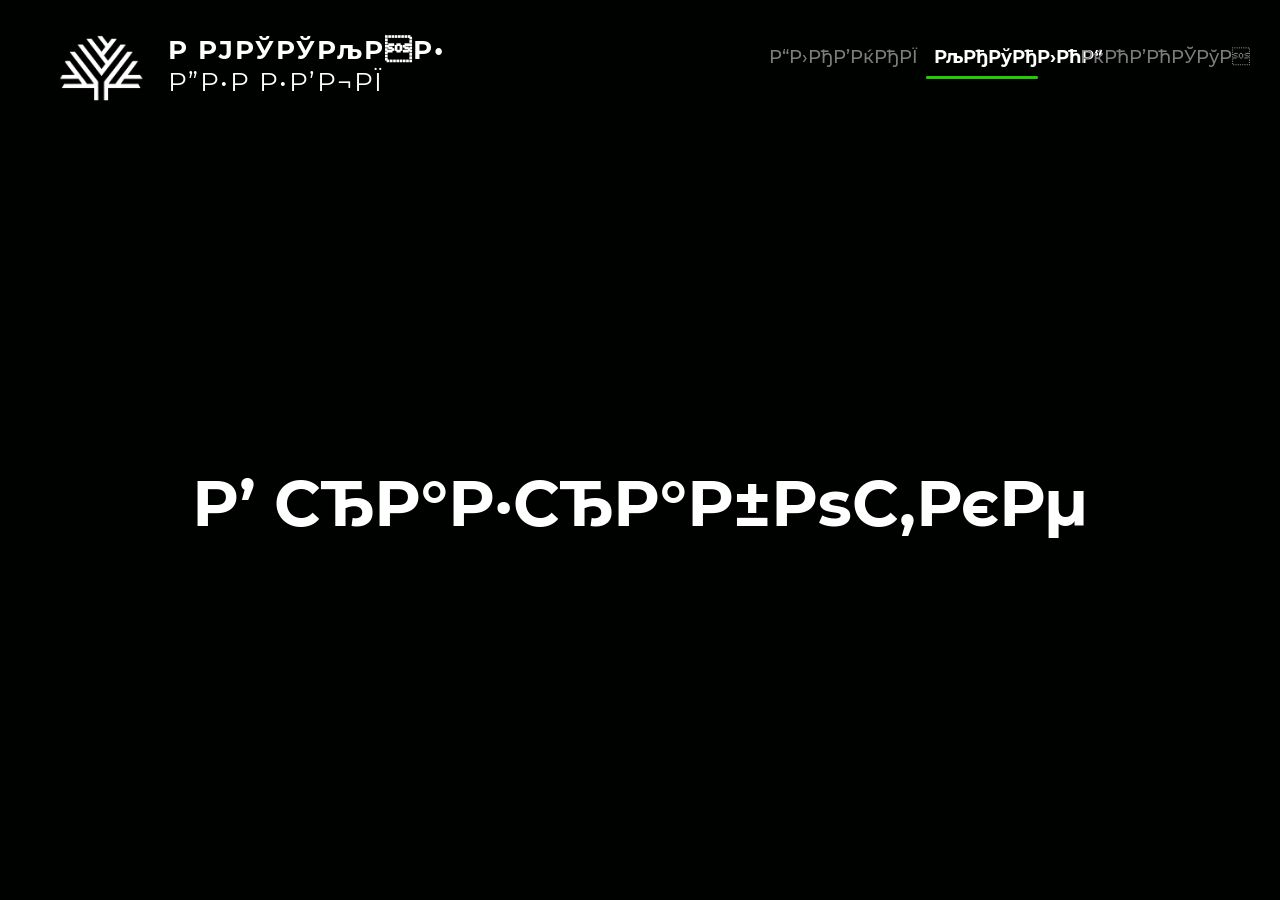
==== commit 5f5faf1b: "Rename layout classes and improve header navigation" ====
--- a/catalog.html
+++ b/catalog.html
@@ -1,28 +1,35 @@
-<!DOCTYPE html>
+﻿<!DOCTYPE html>
 <html lang="ru">
 <head>
   <meta charset="UTF-8">
   <meta name="viewport" content="width=device-width, initial-scale=1.0">
-  <title>Каталог | Русские деревья</title>
+  <title>РљР°С‚Р°Р»РѕРі | Р СѓСЃСЃРєРёРµ РґРµСЂРµРІСЊСЏ</title>
   <link rel="stylesheet" href="css/font.css">
+  <script src="js/animation.js"></script>
   <link rel="stylesheet" href="css/styles.css">
 </head>
 <body class="under-construction-page">
   <header class="under-construction-header">
-    <div id="130_1776" class="Pixso-group-130_1776">
-      <div id="130_1777" class="Pixso-rectangle-130_1777"></div>
-      <p id="130_1778" class="Pixso-paragraph-130_1778">РУССКИЕ<br><br></p>
-      <p id="130_1779" class="Pixso-paragraph-130_1779">ДЕРЕВЬЯ</p>
-      <nav id="130_1780" class="Pixso-group-130_1780">
-        <a id="130_1781" class="Pixso-paragraph-130_1781 header-nav-link" href="Index.html">ГЛАВНАЯ</a>
-        <a id="130_1782" class="Pixso-paragraph-130_1782 header-nav-link is-active" href="catalog.html">КАТАЛОГ</a>
-        <a id="130_1784" class="Pixso-paragraph-130_1784 header-nav-link" href="news.html">НОВОСТИ</a>
+    <div id="site-header" class="site-header">
+      <div id="site-header-logo-image" class="site-header-logo-image"></div>
+      <p id="site-header-logo-russian" class="site-header-logo-russian">Р РЈРЎРЎРљРР•<br><br></p>
+      <p id="site-header-logo-trees" class="site-header-logo-trees">Р”Р•Р Р•Р’Р¬РЇ</p>
+      <nav id="site-header-nav" class="site-header-nav">
+        <a id="site-header-home-link" class="site-header-home-link header-nav-link" href="Index.html">Р“Р›РђР’РќРђРЇ</a>
+        <a id="site-header-catalog-link" class="site-header-catalog-link header-nav-link is-active" href="catalog.html">РљРђРўРђР›РћР“</a>
+        <a id="site-header-news-link" class="site-header-news-link header-nav-link" href="news.html">РќРћР’РћРЎРўР</a>
       </nav>
-      <div id="130_1788" class="Pixso-vector-130_1788"></div>
+      <div id="site-header-active-link-line" class="site-header-active-link-line"></div>
     </div>
   </header>
   <main class="under-construction-main">
-    <h1 class="under-construction-title">В разработке</h1>
+    <h1 class="under-construction-title">Р’ СЂР°Р·СЂР°Р±РѕС‚РєРµ</h1>
   </main>
 </body>
 </html>
+
+
+
+
+
+
--- a/css/styles.css
+++ b/css/styles.css
@@ -1,4 +1,4 @@
-* {
+﻿* {
   box-sizing: border-box;
   margin: 0;
   padding: 0;
@@ -21,7 +21,7 @@
   width: 100%;
 }
 
-.Pixso-canvas-0_1 > div {
+.page-canvas > div {
   width: 100%;
 }
 
@@ -53,14 +53,14 @@
   scroll-behavior: smooth;
 }
 
-.Pixso-canvas-0_1 {
+.page-canvas {
   width: 100%;
   height: 100%;
   position: relative;
   flex-shrink: 0;
 }
 
-.Pixso-frame-130_1772 {
+.home-page-frame {
   width: 100%;
   height: 380.75rem;
   overflow: hidden;
@@ -69,7 +69,7 @@
   background-color: rgba(0, 2, 0, 1);
 }
 
-.Pixso-rectangle-162_66 {
+.hero-background-image {
   width: 120rem;
   height: 67.5625rem;
   position: absolute;
@@ -78,19 +78,19 @@
   background-size: cover;
   background-position: center;
   background-repeat: no-repeat;
-  background-image: url(../image/94dd3af7ccd5b9e3a58a4d5fc761d424a05a6efd.png);
+  background-image: url(../image/hero-nursery-background.png);
   opacity: 0.6200000047683716;
 }
 
-.Pixso-vector-162_35 {
+.team-divider-line {
   position: absolute;
   inset: -9.16030534351145% -3.3271719038817005% -9.16030534351145% -3.3271719038817005% ;
-  background-image: url(../image/Vector_162_35.png);
+  background-image: url(../image/team-section-divider.png);
   background-size: 100% 100%;
   background-repeat: no-repeat;
 }
 
-.vector-wrapper-162_35 {
+.team-divider-wrapper {
   position: absolute;
   left: 43.6875rem;
   top: 303rem;
@@ -98,7 +98,7 @@
   height: 24.5625rem;
 }
 
-.Pixso-paragraph-130_1773 {
+.hero-title-trees {
   font-size: 6.6875rem;
   font-family: "Montserrat-Bold";
   font-weight: 700;
@@ -112,7 +112,7 @@
   flex-grow: 0;
 }
 
-.Pixso-paragraph-130_1774 {
+.hero-title-russian {
   font-size: 6.6875rem;
   font-family: "Montserrat-Bold";
   font-weight: 700;
@@ -125,7 +125,7 @@
   top: 10.96875rem;
 }
 
-.Pixso-paragraph-130_1775 {
+.hero-subtitle-benefits {
   font-size: 2.25rem;
   font-family: "Montserrat-Regular";
   font-weight: 400;
@@ -139,10 +139,10 @@
   flex-grow: 0;
 }
 
-.Pixso-vector-130_1789 {
+.hero-short-divider {
   width: 4.5625rem;
   height: 0.0625rem;
-  background-image: url(../image/Line_130_1789.png);
+  background-image: url(../image/hero-title-divider.png);
   background-size: 100% 100%;
   background-repeat: no-repeat;
   position: absolute;
@@ -150,7 +150,7 @@
   top: 32.125rem;
 }
 
-.Pixso-group-130_1790 {
+.hero-catalog-button {
   width: 18.0625rem;
   height: 3.75rem;
   position: absolute;
@@ -160,7 +160,7 @@
   text-decoration: none;
 }
 
-.Pixso-rectangle-130_1791 {
+.hero-catalog-button-fill {
   width: 100%;
   height: 100%;
   position: relative;
@@ -168,7 +168,7 @@
   background-color: rgba(44, 117, 27, 1);
 }
 
-.stroke-wrapper-130_1791 {
+.hero-catalog-button-bg {
   position: absolute;
   left: 0;
   top: 0;
@@ -176,7 +176,7 @@
   height: 3.75rem;
 }
 
-.stroke-130_1791 {
+.hero-catalog-button-stroke {
   position: absolute;
   inset: 0;
   border-radius: 2.1875rem 2.1875rem 2.1875rem 2.1875rem;
@@ -187,7 +187,7 @@
   border-color: rgba(33, 205, 0, 1);
 }
 
-.shadow-blend-unknown-0 {
+.hero-catalog-button-inner-glow {
   position: absolute;
   inset: 0;
   box-shadow: 0 0 0.9375rem 0.25rem rgba(43, 160, 24, 1) inset;
@@ -196,7 +196,7 @@
   border-radius: 2.1875rem 2.1875rem 2.1875rem 2.1875rem;
 }
 
-.shadow-blend-unknown-1 {
+.hero-catalog-button-outer-glow {
   position: absolute;
   inset: 0;
   box-shadow: 0 0 2.75rem 0 rgba(36, 163, 12, 1) ;
@@ -205,7 +205,7 @@
   border-radius: 2.1875rem 2.1875rem 2.1875rem 2.1875rem;
 }
 
-.shadow-blend-unknown-2 {
+.hero-catalog-button-soft-glow {
   position: absolute;
   inset: 0;
   box-shadow: 0 0 1.0625rem 0.4375rem rgba(29, 255, 0, 0.25) inset;
@@ -214,7 +214,7 @@
   border-radius: 2.1875rem 2.1875rem 2.1875rem 2.1875rem;
 }
 
-.Pixso-paragraph-130_1792 {
+.hero-catalog-button-text {
   font-size: 1rem;
   font-family: "Montserrat-Medium";
   font-weight: 500;
@@ -227,10 +227,10 @@
   top: 1.25rem;
 }
 
-.Pixso-vector-130_1793 {
+.hero-catalog-button-arrow {
   width: 1.750244rem;
   height: 0.832642rem;
-  background-image: url(../image/Vector_130_1793.png);
+  background-image: url(../image/catalog-button-arrow.png);
   background-size: 100% 100%;
   background-repeat: no-repeat;
   position: absolute;
@@ -238,7 +238,7 @@
   top: 1.458679rem;
 }
 
-.Pixso-group-130_1794 {
+.hero-advantage-cards {
   width: 47.373802rem;
   height: 273.078186rem;
   position: absolute;
@@ -246,7 +246,7 @@
   top: 46.3125rem;
 }
 
-.Pixso-group-130_1795 {
+.hero-discount-card {
   width: 10.235645rem;
   height: 273.078186rem;
   position: absolute;
@@ -254,7 +254,7 @@
   top: 0;
 }
 
-.Pixso-rectangle-130_1796 {
+.hero-discount-card-bg {
   width: 8.125rem;
   height: 7.5rem;
   position: absolute;
@@ -266,10 +266,10 @@
   transition: background-color 0.45s ease;
 }
 
-.Pixso-vector-130_1797 {
+.hero-discount-card-icon {
   width: 16.83%;
   height: 3.07%;
-  background-image: url(../image/Frame_130_1797.png);
+  background-image: url(../image/discount-card-icon.png);
   background-size: 100% 100%;
   background-repeat: no-repeat;
   position: absolute;
@@ -279,7 +279,7 @@
   bottom: 0%;
 }
 
-.Pixso-paragraph-130_1799 {
+.hero-discount-card-title {
   font-size: 0.875rem;
   font-family: "Montserrat-Medium";
   font-weight: 500;
@@ -293,7 +293,7 @@
   flex-grow: 0;
 }
 
-.Pixso-paragraph-130_1800 {
+.hero-discount-card-text {
   font-size: 0.875rem;
   font-family: "Montserrat-Regular";
   font-weight: 400;
@@ -307,7 +307,7 @@
   flex-grow: 0;
 }
 
-.Pixso-group-130_1801 {
+.hero-media-card {
   width: 8.125rem;
   height: 273.078186rem;
   position: absolute;
@@ -315,7 +315,7 @@
   top: 0;
 }
 
-.Pixso-rectangle-130_1802 {
+.hero-media-card-bg {
   width: 8.125rem;
   height: 7.5rem;
   position: absolute;
@@ -327,7 +327,7 @@
   transition: background-color 0.45s ease;
 }
 
-.Pixso-paragraph-130_1803 {
+.hero-media-card-title {
   font-size: 0.875rem;
   font-family: "Montserrat-Medium";
   font-weight: 500;
@@ -341,7 +341,7 @@
   flex-grow: 0;
 }
 
-.Pixso-paragraph-130_1804 {
+.hero-media-card-text {
   font-size: 0.875rem;
   font-family: "Montserrat-Regular";
   font-weight: 400;
@@ -353,10 +353,10 @@
   top: 5.5rem;
 }
 
-.Pixso-vector-130_1805 {
+.hero-media-card-icon {
   width: 21.2%;
   height: 3.07%;
-  background-image: url(../image/Frame_130_1805.png);
+  background-image: url(../image/media-card-icon.png);
   background-size: 100% 100%;
   background-repeat: no-repeat;
   position: absolute;
@@ -366,7 +366,7 @@
   bottom: 0%;
 }
 
-.Pixso-group-130_1807 {
+.hero-choice-help-card {
   width: 8.125rem;
   height: 273.078186rem;
   position: absolute;
@@ -374,7 +374,7 @@
   top: 0;
 }
 
-.Pixso-rectangle-130_1808 {
+.hero-choice-help-card-bg {
   width: 8.125rem;
   height: 7.5rem;
   position: absolute;
@@ -386,7 +386,7 @@
   transition: background-color 0.45s ease;
 }
 
-.Pixso-paragraph-130_1809 {
+.hero-choice-help-card-title {
   font-size: 0.875rem;
   font-family: "Montserrat-Medium";
   font-weight: 500;
@@ -400,10 +400,10 @@
   flex-grow: 0;
 }
 
-.Pixso-vector-130_1810 {
+.hero-choice-help-card-icon {
   width: 21.2%;
   height: 3.07%;
-  background-image: url(../image/Frame_130_1810.png);
+  background-image: url(../image/choice-help-card-icon.png);
   background-size: 100% 100%;
   background-repeat: no-repeat;
   position: absolute;
@@ -413,7 +413,7 @@
   bottom: 0%;
 }
 
-.Pixso-paragraph-130_1812 {
+.hero-choice-help-card-text {
   font-size: 0.875rem;
   font-family: "Montserrat-Regular";
   font-weight: 400;
@@ -427,7 +427,7 @@
   flex-grow: 0;
 }
 
-.Pixso-group-130_1813 {
+.hero-best-option-card {
   width: 8.953947rem;
   height: 272.953186rem;
   position: absolute;
@@ -435,7 +435,7 @@
   top: 0.125rem;
 }
 
-.Pixso-rectangle-130_1814 {
+.hero-best-option-card-bg {
   width: 8.125rem;
   height: 7.5rem;
   position: absolute;
@@ -447,10 +447,10 @@
   transition: background-color 0.45s ease;
 }
 
-.Pixso-vector-130_1815 {
+.hero-best-option-card-icon {
   width: 19.24%;
   height: 3.07%;
-  background-image: url(../image/Frame_130_1815.png);
+  background-image: url(../image/best-option-card-icon.png);
   background-size: 100% 100%;
   background-repeat: no-repeat;
   position: absolute;
@@ -460,7 +460,7 @@
   bottom: 0%;
 }
 
-.Pixso-paragraph-130_1817 {
+.hero-best-option-card-title {
   font-size: 0.875rem;
   font-family: "Montserrat-Medium";
   font-weight: 500;
@@ -472,7 +472,7 @@
   top: 4.4375rem;
 }
 
-.Pixso-paragraph-130_1818 {
+.hero-best-option-card-text {
   font-size: 0.875rem;
   font-family: "Montserrat-Regular";
   font-weight: 400;
@@ -486,10 +486,10 @@
   flex-grow: 0;
 }
 
-.Pixso-vector-130_1819 {
+.hero-card-marker {
   width: 0;
   height: 0;
-  background-image: url(../image/Vector_130_1819.png);
+  background-image: url(../image/hero-card-marker.png);
   background-size: 100% 100%;
   background-repeat: no-repeat;
   position: absolute;
@@ -497,7 +497,7 @@
   top: 8.812447rem;
 }
 
-.Pixso-group-130_1820 {
+.hero-deal-card {
   width: 11.561302rem;
   height: 272.953186rem;
   position: absolute;
@@ -505,7 +505,7 @@
   top: 0.125rem;
 }
 
-.Pixso-rectangle-130_1821 {
+.hero-deal-card-bg {
   width: 8.125rem;
   height: 7.5rem;
   position: absolute;
@@ -517,11 +517,11 @@
   transition: background-color 0.45s ease;
 }
 
-.Pixso-rectangle-130_1796::after,
-.Pixso-rectangle-130_1802::after,
-.Pixso-rectangle-130_1808::after,
-.Pixso-rectangle-130_1814::after,
-.Pixso-rectangle-130_1821::after {
+.hero-discount-card-bg::after,
+.hero-media-card-bg::after,
+.hero-choice-help-card-bg::after,
+.hero-best-option-card-bg::after,
+.hero-deal-card-bg::after {
   content: "";
   width: 1.375rem;
   height: 1.375rem;
@@ -530,26 +530,26 @@
   top: 30%;
   transform: translate(-50%, -50%);
   opacity: 0;
-  background-image: url(../image/Vector_141_70.png);
+  background-image: url(../image/company-person-radio-icon.png);
   background-size: contain;
   background-position: center;
   background-repeat: no-repeat;
   transition: opacity 0.25s ease, transform 0.25s ease;
 }
 
-.Pixso-rectangle-130_1796.hero-card-active::after,
-.Pixso-rectangle-130_1802.hero-card-active::after,
-.Pixso-rectangle-130_1808.hero-card-active::after,
-.Pixso-rectangle-130_1814.hero-card-active::after,
-.Pixso-rectangle-130_1821.hero-card-active::after {
+.hero-discount-card-bg.hero-card-active::after,
+.hero-media-card-bg.hero-card-active::after,
+.hero-choice-help-card-bg.hero-card-active::after,
+.hero-best-option-card-bg.hero-card-active::after,
+.hero-deal-card-bg.hero-card-active::after {
   opacity: 1;
   transform: translate(-50%, -50%) scale(1.08);
 }
 
-.Pixso-vector-130_1822 {
+.hero-deal-card-icon {
   width: 14.9%;
   height: 3.07%;
-  background-image: url(../image/Frame_130_1822.png);
+  background-image: url(../image/deal-card-icon.png);
   background-size: 100% 100%;
   background-repeat: no-repeat;
   position: absolute;
@@ -559,7 +559,7 @@
   bottom: 0%;
 }
 
-.Pixso-paragraph-130_1824 {
+.hero-deal-card-title {
   font-size: 0.875rem;
   font-family: "Montserrat-Medium";
   font-weight: 500;
@@ -573,7 +573,7 @@
   flex-grow: 0;
 }
 
-.Pixso-paragraph-130_1825 {
+.hero-deal-card-text {
   font-size: 0.875rem;
   font-family: "Montserrat-Regular";
   font-weight: 400;
@@ -587,7 +587,7 @@
   flex-grow: 0;
 }
 
-.Pixso-paragraph-130_1844 {
+.hero-company-description {
   font-size: 1.5rem;
   font-family: "Inter-Light";
   font-weight: 300;
@@ -599,7 +599,7 @@
   top: 10rem;
 }
 
-.Pixso-paragraph-141_137 {
+.hero-market-experience-text {
   font-size: 1.5rem;
   font-family: "Inter-Light";
   font-weight: 300;
@@ -611,7 +611,7 @@
   top: 33.5rem;
 }
 
-.Pixso-group-130_1860 {
+.services-cards-section {
   width: 90.9375rem;
   height: 20.5625rem;
   position: absolute;
@@ -619,7 +619,7 @@
   top: 220.3125rem;
 }
 
-.Pixso-group-130_1861 {
+.service-growing-card {
   width: 21.75rem;
   height: 20.5625rem;
   position: absolute;
@@ -627,10 +627,10 @@
   top: 0;
 }
 
-.Pixso-vector-130_1862 {
+.service-growing-card-bg {
   width: 21.75rem;
   height: 20.5625rem;
-  background-image: url(../image/Vector_130_1862.png);
+  background-image: url(../image/service-growing-card-bg.png);
   background-size: 100% 100%;
   background-repeat: no-repeat;
   position: absolute;
@@ -638,7 +638,7 @@
   top: 0;
 }
 
-.Pixso-text-130_1863 {
+.service-growing-title {
   font-size: 2rem;
   font-family: "Montserrat-SemiBold";
   font-weight: SemiBold;
@@ -650,18 +650,16 @@
   top: 5.4375rem;
   white-space: nowrap;
   flex-grow: 0;
-  -webkit-text-stroke: 0.0625rem transparent;
-  -webkit-background-clip: text;
   background-color: rgba(0, 0, 0, 1);
 }
 
-.Pixso-paragraph-130_1863_0 {
+.service-growing-title-line-one {
   line-height: 2.438rem;
   position: relative;
   flex-shrink: 0;
 }
 
-.Pixso-span-130_1863_0_1 {
+.service-growing-title-word-growing {
   font-size: 2rem;
   font-family: "Montserrat-SemiBold";
   font-weight: 600;
@@ -670,13 +668,13 @@
   flex-shrink: 0;
 }
 
-.Pixso-paragraph-130_1863_1 {
+.service-growing-title-line-two {
   line-height: 2.438rem;
   position: relative;
   flex-shrink: 0;
 }
 
-.Pixso-span-130_1863_1_1 {
+.service-growing-title-word-plants {
   font-size: 2rem;
   font-family: "Montserrat-SemiBold";
   font-weight: 600;
@@ -685,7 +683,7 @@
   flex-shrink: 0;
 }
 
-.Pixso-text-130_1864 {
+.service-growing-description {
   font-size: 1.3125rem;
   font-family: "Montserrat-Medium";
   font-weight: Medium;
@@ -697,18 +695,16 @@
   top: 11.3125rem;
   white-space: nowrap;
   flex-grow: 0;
-  -webkit-text-stroke: 0.0625rem transparent;
-  -webkit-background-clip: text;
   background-color: rgba(0, 0, 0, 1);
 }
 
-.Pixso-paragraph-130_1864_0 {
+.service-growing-description-line-one {
   line-height: 1.599937rem;
   position: relative;
   flex-shrink: 0;
 }
 
-.Pixso-span-130_1864_0_1 {
+.service-growing-description-trees {
   font-size: 1.3125rem;
   font-family: "Montserrat-Medium";
   font-weight: 500;
@@ -717,13 +713,13 @@
   flex-shrink: 0;
 }
 
-.Pixso-paragraph-130_1864_1 {
+.service-growing-description-line-two {
   line-height: 1.599937rem;
   position: relative;
   flex-shrink: 0;
 }
 
-.Pixso-span-130_1864_1_1 {
+.service-growing-description-plants {
   font-size: 1.3125rem;
   font-family: "Montserrat-Medium";
   font-weight: 500;
@@ -732,7 +728,7 @@
   flex-shrink: 0;
 }
 
-.Pixso-paragraph-130_1865 {
+.service-growing-number {
   font-size: 1.5rem;
   font-family: "Montserrat-Medium";
   font-weight: 500;
@@ -744,12 +740,10 @@
   top: 1.375rem;
   white-space: pre;
   flex-grow: 0;
-  -webkit-text-stroke: 0.0625rem transparent;
-  -webkit-background-clip: text;
   background-color: rgba(0, 0, 0, 1);
 }
 
-.Pixso-group-130_1866 {
+.service-garden-center-card {
   width: 21.75rem;
   height: 20.5625rem;
   position: absolute;
@@ -757,10 +751,10 @@
   top: 0;
 }
 
-.Pixso-vector-130_1867 {
+.service-garden-center-card-bg {
   width: 21.75rem;
   height: 20.5625rem;
-  background-image: url(../image/Vector_130_1867.png);
+  background-image: url(../image/service-garden-center-card-bg.png);
   background-size: 100% 100%;
   background-repeat: no-repeat;
   position: absolute;
@@ -768,7 +762,7 @@
   top: 0;
 }
 
-.Pixso-paragraph-130_1868 {
+.service-garden-center-title {
   font-size: 2rem;
   font-family: "Montserrat-SemiBold";
   font-weight: 600;
@@ -783,7 +777,7 @@
   flex-grow: 0;
 }
 
-.Pixso-paragraph-130_1869 {
+.service-garden-center-description {
   font-size: 1.3125rem;
   font-family: "Montserrat-Medium";
   font-weight: 500;
@@ -796,7 +790,7 @@
   top: 11.1875rem;
 }
 
-.Pixso-paragraph-130_1870 {
+.service-garden-center-number {
   font-size: 1.5rem;
   font-family: "Montserrat-Medium";
   font-weight: 500;
@@ -810,7 +804,7 @@
   flex-grow: 0;
 }
 
-.Pixso-group-130_1871 {
+.service-landscaping-card {
   width: 21.75rem;
   height: 20.5625rem;
   position: absolute;
@@ -818,10 +812,10 @@
   top: 0;
 }
 
-.Pixso-vector-130_1872 {
+.service-landscaping-card-bg {
   width: 21.75rem;
   height: 20.5625rem;
-  background-image: url(../image/Vector_130_1872.png);
+  background-image: url(../image/service-landscaping-card-bg.png);
   background-size: 100% 100%;
   background-repeat: no-repeat;
   position: absolute;
@@ -829,7 +823,7 @@
   top: 0;
 }
 
-.Pixso-paragraph-130_1873 {
+.service-landscaping-title {
   font-size: 2rem;
   font-family: "Montserrat-SemiBold";
   font-weight: 600;
@@ -844,7 +838,7 @@
   flex-grow: 0;
 }
 
-.Pixso-paragraph-130_1874 {
+.service-landscaping-description {
   font-size: 1.3125rem;
   font-family: "Montserrat-Medium";
   font-weight: 500;
@@ -859,7 +853,7 @@
   flex-grow: 0;
 }
 
-.Pixso-paragraph-130_1875 {
+.service-landscaping-number {
   font-size: 1.5rem;
   font-family: "Montserrat-Medium";
   font-weight: 500;
@@ -873,7 +867,7 @@
   flex-grow: 0;
 }
 
-.Pixso-group-130_1876 {
+.service-planting-card {
   width: 21.75rem;
   height: 20.5625rem;
   position: absolute;
@@ -881,10 +875,10 @@
   top: 0;
 }
 
-.Pixso-vector-130_1877 {
+.service-planting-card-bg {
   width: 21.75rem;
   height: 20.5625rem;
-  background-image: url(../image/Vector_130_1877.png);
+  background-image: url(../image/service-planting-card-bg.png);
   background-size: 100% 100%;
   background-repeat: no-repeat;
   position: absolute;
@@ -892,7 +886,7 @@
   top: 0;
 }
 
-.Pixso-paragraph-130_1878 {
+.service-planting-title {
   font-size: 2rem;
   font-family: "Montserrat-SemiBold";
   font-weight: 600;
@@ -907,7 +901,7 @@
   flex-grow: 0;
 }
 
-.Pixso-paragraph-130_1879 {
+.service-planting-description {
   font-size: 1.3125rem;
   font-family: "Montserrat-Medium";
   font-weight: 500;
@@ -922,7 +916,7 @@
   flex-grow: 0;
 }
 
-.Pixso-paragraph-130_1880 {
+.service-planting-number {
   font-size: 1.5rem;
   font-family: "Montserrat-Medium";
   font-weight: 500;
@@ -936,7 +930,7 @@
   flex-grow: 0;
 }
 
-.Pixso-group-141_51 {
+.contact-form-section {
   width: 106.25rem;
   height: 40.125rem;
   position: absolute;
@@ -945,7 +939,7 @@
   z-index: 40;
 }
 
-.Pixso-group-141_61 {
+.contact-form-submit-button {
   width: 44.852859rem;
   height: 7.439971rem;
   position: absolute;
@@ -953,14 +947,14 @@
   top: 28.375rem;
 }
 
-.Pixso-rectangle-141_62 {
+.contact-form-submit-fill {
   width: 100%;
   height: 100%;
   position: relative;
   border-radius: 10.75rem 10.75rem 10.75rem 10.75rem;
 }
 
-.stroke-wrapper-141_62 {
+.contact-form-submit-bg {
   position: absolute;
   left: 0;
   top: 0;
@@ -968,7 +962,7 @@
   height: 7.439971rem;
 }
 
-.stroke-141_62 {
+.contact-form-submit-stroke {
   position: absolute;
   inset: 0;
   border-radius: 10.75rem 10.75rem 10.75rem 10.75rem;
@@ -979,7 +973,7 @@
   border-color: rgba(33, 205, 0, 1);
 }
 
-.Pixso-paragraph-141_63 {
+.contact-form-submit-text {
   font-size: 2.625rem;
   font-family: "Montserrat-Bold";
   font-weight: 700;
@@ -992,7 +986,7 @@
   text-align: center;
 }
 
-.Pixso-group-141_68 {
+.contact-person-type-section {
   width: 44.852859rem;
   height: 16.200375rem;
   position: absolute;
@@ -1000,7 +994,7 @@
   top: 10.375rem;
 }
 
-.Pixso-paragraph-141_69 {
+.contact-person-type-title {
   font-size: 1.5rem;
   font-family: "Montserrat-SemiBold";
   font-weight: 600;
@@ -1012,7 +1006,7 @@
   top: 8.3125rem;
 }
 
-.Pixso-frame-141_72 {
+.contact-person-type-spacer {
   width: 5.86%;
   height: 12.15%;
   overflow: hidden;
@@ -1023,7 +1017,7 @@
   bottom: 87.85%;
 }
 
-.Pixso-group-162_14 {
+.contact-person-individual-option {
   width: 10.882567rem;
   height: 1.954024rem;
   position: absolute;
@@ -1031,10 +1025,10 @@
   top: 10.3125rem;
 }
 
-.Pixso-vector-141_71 {
+.contact-person-individual-icon {
   width: 2rem;
   height: 2rem;
-  background-image: url(../image/Vector_141_71.png);
+  background-image: url(../image/individual-person-radio-icon.png);
   background-size: 100% 100%;
   background-repeat: no-repeat;
   position: absolute;
@@ -1042,7 +1036,7 @@
   top: 0;
 }
 
-.Pixso-paragraph-141_73 {
+.contact-person-individual-label {
   font-size: 1.25rem;
   font-family: "Montserrat-SemiBold";
   font-weight: 600;
@@ -1054,7 +1048,7 @@
   top: 0.141724rem;
 }
 
-.Pixso-group-162_13 {
+.contact-person-company-option {
   width: 9.696636rem;
   height: 1.812301rem;
   position: absolute;
@@ -1062,10 +1056,10 @@
   top: 10.5rem;
 }
 
-.Pixso-vector-141_70 {
+.contact-person-company-icon {
   width: 2rem;
   height: 2rem;
-  background-image: url(../image/Vector_141_71.png);
+  background-image: url(../image/individual-person-radio-icon.png);
   background-size: 100% 100%;
   background-repeat: no-repeat;
   position: absolute;
@@ -1073,14 +1067,14 @@
   top: 0;
 }
 
-.radio-real-input:checked + .Pixso-vector-141_71,
-.radio-real-input:checked + .Pixso-vector-141_70 {
-  background-image: url(../image/Vector_141_70.png);
+.radio-real-input:checked + .contact-person-individual-icon,
+.radio-real-input:checked + .contact-person-company-icon {
+  background-image: url(../image/company-person-radio-icon.png);
   background-size: 1.5rem 1.5rem;
   background-position: center 0.0625rem;
 }
 
-.Pixso-paragraph-141_74 {
+.contact-person-company-label {
   font-size: 1.25rem;
   font-family: "Montserrat-SemiBold";
   font-weight: 600;
@@ -1092,7 +1086,7 @@
   top: 0;
 }
 
-.Pixso-paragraph-141_75 {
+.contact-form-agreement-text {
   font-size: 0.875rem;
   font-family: "Montserrat-SemiBold";
   font-weight: 600;
@@ -1104,7 +1098,7 @@
   top: 13.625rem;
 }
 
-.Pixso-group-141_53 {
+.contact-phone-field {
   width: 21.843752rem;
   height: 4.875rem;
   position: absolute;
@@ -1114,7 +1108,7 @@
   border-radius: 1rem;
 }
 
-.Pixso-group-141_53::after {
+.contact-phone-field::after {
   content: "000 000 00 00";
   position: absolute;
   left: 5.375rem;
@@ -1128,11 +1122,11 @@
   z-index: 25;
 }
 
-.Pixso-group-141_53.phone-has-value::after {
+.contact-phone-field.phone-has-value::after {
   opacity: 0;
 }
 
-.Pixso-rectangle-141_55 {
+.contact-phone-field-bg {
   width: 100%;
   height: 100%;
   position: absolute;
@@ -1143,7 +1137,7 @@
   pointer-events: none;
 }
 
-.Pixso-paragraph-141_56 {
+.legacy-contact-phone-text {
   font-size: 1.5rem;
   font-family: "Montserrat-SemiBold";
   font-weight: 600;
@@ -1156,7 +1150,7 @@
   opacity: 0.5;
 }
 
-.Pixso-group-141_57 {
+.contact-name-field {
   width: 44.687504rem;
   height: 4.875rem;
   position: absolute;
@@ -1166,7 +1160,7 @@
   border-radius: 1rem;
 }
 
-.Pixso-paragraph-141_60 {
+.legacy-contact-name-placeholder {
   font-size: 1.5rem;
   font-family: "Montserrat-SemiBold";
   font-weight: 600;
@@ -1181,7 +1175,7 @@
   background-color: rgba(0, 0, 0, 1);
 }
 
-.Pixso-rectangle-162_2 {
+.contact-name-field-bg {
   width: 44.687504rem;
   height: 4.875rem;
   position: absolute;
@@ -1192,7 +1186,7 @@
   pointer-events: none;
 }
 
-.Pixso-group-141_64 {
+.contact-email-field {
   width: 21.843752rem;
   height: 4.875rem;
   position: absolute;
@@ -1202,7 +1196,7 @@
   border-radius: 1rem;
 }
 
-.Pixso-rectangle-141_66 {
+.contact-email-field-bg {
   width: 100%;
   height: 100%;
   position: absolute;
@@ -1213,7 +1207,7 @@
   pointer-events: none;
 }
 
-.Pixso-paragraph-141_67 {
+.legacy-contact-email-placeholder {
   font-size: 1.5rem;
   font-family: "Montserrat-SemiBold";
   font-weight: 600;
@@ -1225,7 +1219,7 @@
   top: 1.510483rem;
 }
 
-.Pixso-group-141_83 {
+.contact-comment-field {
   width: 44.687504rem;
   height: 4.8125rem;
   min-height: 4.8125rem;
@@ -1237,7 +1231,7 @@
   transition: height 0.25s ease;
 }
 
-.Pixso-rectangle-141_85 {
+.contact-comment-field-bg {
   width: 100%;
   height: 100%;
   position: absolute;
@@ -1248,7 +1242,7 @@
   pointer-events: none;
 }
 
-.Pixso-paragraph-141_86 {
+.legacy-contact-comment-placeholder {
   font-size: 1.5rem;
   font-family: "Montserrat-SemiBold";
   font-weight: 600;
@@ -1260,7 +1254,7 @@
   top: 1.4375rem;
 }
 
-.Pixso-group-162_15 {
+.office-address-block {
   width: 56rem;
   height: 40.125rem;
   position: absolute;
@@ -1268,7 +1262,7 @@
   top: 0;
 }
 
-.Pixso-rectangle-162_16 {
+.office-address-fill {
   width: 100%;
   height: 100%;
   position: relative;
@@ -1276,10 +1270,10 @@
   background-size: 135.3266% 113.1532%;
   background-position: -16.1025rem -2.756875rem;
   background-repeat: no-repeat;
-  background-image: url(../image/58b4c60ed1b87d96a35852ee2cec525ee7432330.png);
-}
-
-.stroke-wrapper-162_16 {
+  background-image: url(../image/contact-phone-field-bg.png);
+}
+
+.office-address-border {
   position: absolute;
   left: 0;
   top: 0;
@@ -1287,7 +1281,7 @@
   height: 34.775002rem;
 }
 
-.stroke-162_16 {
+.office-address-stroke {
   position: absolute;
   inset: 0;
   border-radius: 1.375rem 1.375rem 1.375rem 1.375rem;
@@ -1298,7 +1292,7 @@
   border-color: rgba(0, 0, 0, 1);
 }
 
-.Pixso-text-162_17 {
+.office-address-text {
   font-size: 1.5rem;
   font-family: "Montserrat-Regular";
   font-weight: Regular;
@@ -1310,13 +1304,13 @@
   top: 36.647499rem;
 }
 
-.Pixso-paragraph-162_17_0 {
+.office-address-text_0 {
   line-height: 1.8285rem;
   position: relative;
   flex-shrink: 0;
 }
 
-.Pixso-span-162_17_0_1 {
+.office-address-text_0_1 {
   font-size: 1.5rem;
   font-family: "Montserrat-Regular";
   font-weight: 400;
@@ -1325,7 +1319,7 @@
   flex-shrink: 0;
 }
 
-.Pixso-span-162_17_0_2 {
+.office-address-text_0_2 {
   font-size: 1.25rem;
   font-family: "Montserrat-Regular";
   font-weight: 400;
@@ -1334,7 +1328,7 @@
   flex-shrink: 0;
 }
 
-.Pixso-group-130_1853 {
+.about-section {
   width: 114.3125rem;
   height: 63.9375rem;
   position: absolute;
@@ -1342,7 +1336,7 @@
   top: 151.25rem;
 }
 
-.Pixso-rectangle-130_1854 {
+.about-section-bg {
   width: 49.1875rem;
   height: 47.125rem;
   position: absolute;
@@ -1353,10 +1347,10 @@
   background-size: 100.0000% 139.1689%;
   background-position: 0 -7.416875rem;
   background-repeat: no-repeat;
-  background-image: url(../image/918bb360aaa4881b71584ae9d96f592a1cf0de2f.png);
-}
-
-.Pixso-paragraph-130_1855 {
+  background-image: url(../image/contact-text-field-bg.png);
+}
+
+.about-eyebrow {
   font-size: 3.4375rem;
   font-family: "Montserrat-Bold";
   font-weight: 700;
@@ -1370,7 +1364,7 @@
   flex-grow: 0;
 }
 
-.Pixso-paragraph-130_1856 {
+.about-title {
   font-size: 3rem;
   font-family: "Montserrat-SemiBold";
   font-weight: 600;
@@ -1385,7 +1379,7 @@
   flex-grow: 0;
 }
 
-.Pixso-paragraph-130_1857 {
+.about-description-primary {
   font-size: 1.875rem;
   font-family: "Inter-Light";
   font-weight: 300;
@@ -1397,7 +1391,7 @@
   top: 5.3125rem;
 }
 
-.Pixso-paragraph-130_1858 {
+.about-description-secondary {
   font-size: 1.875rem;
   font-family: "Inter-Light";
   font-weight: 300;
@@ -1410,15 +1404,15 @@
   top: 16.8125rem;
 }
 
-.Pixso-vector-130_1859 {
+.about-arrow-icon {
   position: absolute;
   inset: -121.52661800959541% -7.251433376567277% -121.52661800959541% -7.251433376567277% ;
-  background-image: url(../image/Vector_130_1859.png);
+  background-image: url(../image/about-arrow-icon.png);
   background-size: 100% 100%;
   background-repeat: no-repeat;
 }
 
-.vector-wrapper-130_1859 {
+.about-arrow-wrapper {
   position: absolute;
   left: 60.385313rem;
   top: 35.430899rem;
@@ -1426,7 +1420,7 @@
   height: 6.79052rem;
 }
 
-.Pixso-group-156_15 {
+.about-more-button {
   width: 19.5625rem;
   height: 3.75rem;
   position: absolute;
@@ -1434,15 +1428,15 @@
   top: 29rem;
 }
 
-.Pixso-vector-156_16 {
+.about-more-button-icon {
   position: absolute;
   inset: -76.66666666666667% -14.696485623003195% -76.66666666666667% -14.696485623003195% ;
-  background-image: url(../image/Vector_156_16.png);
+  background-image: url(../image/about-more-button-arrow.png);
   background-size: 100% 100%;
   background-repeat: no-repeat;
 }
 
-.vector-wrapper-156_16 {
+.about-more-button-icon-wrapper {
   position: absolute;
   left: 0;
   top: 0;
@@ -1450,7 +1444,7 @@
   height: 3.75rem;
 }
 
-.Pixso-paragraph-156_17 {
+.about-more-button-text {
   font-size: 1.25rem;
   font-family: "Montserrat-Medium";
   font-weight: 500;
@@ -1463,7 +1457,7 @@
   top: 1.1875rem;
 }
 
-.Pixso-group-130_1845 {
+.quality-section {
   width: 113.09375rem;
   height: 38rem;
   position: absolute;
@@ -1471,7 +1465,7 @@
   top: 111.875rem;
 }
 
-.Pixso-rectangle-130_1850 {
+.quality-section-bg {
   width: 52.75rem;
   height: 33.875rem;
   position: absolute;
@@ -1481,10 +1475,10 @@
   background-size: 100.0000% 100.5671%;
   background-position: 0 -0.191875rem;
   background-repeat: no-repeat;
-  background-image: url(../image/3dcfc84539427043b48f3fd8474c4d670060a2e9.png);
-}
-
-.Pixso-group-162_22 {
+  background-image: url(../image/quality-section-background.png);
+}
+
+.quality-content {
   width: 52.40625rem;
   height: 38rem;
   position: absolute;
@@ -1492,7 +1486,7 @@
   top: 0;
 }
 
-.Pixso-paragraph-130_1846 {
+.quality-title {
   font-size: 3.4375rem;
   font-family: "Montserrat-Bold";
   font-weight: 700;
@@ -1507,7 +1501,7 @@
   flex-grow: 0;
 }
 
-.Pixso-text-130_1847 {
+.quality-guarantee-text {
   font-size: 1.875rem;
   font-family: "Inter-Medium";
   font-weight: Medium;
@@ -1519,13 +1513,13 @@
   top: 5.8125rem;
 }
 
-.Pixso-paragraph-130_1847_0 {
+.quality-guarantee-line-one {
   line-height: 2.269176rem;
   position: relative;
   flex-shrink: 0;
 }
 
-.Pixso-span-130_1847_0_1 {
+.quality-guarantee-prefix {
   font-size: 1.875rem;
   font-family: "Inter-Light";
   font-weight: 500;
@@ -1534,7 +1528,7 @@
   flex-shrink: 0;
 }
 
-.Pixso-span-130_1847_0_2 {
+.quality-guarantee-highlight {
   font-size: 1.875rem;
   font-family: "Inter-Bold";
   font-weight: 300;
@@ -1543,7 +1537,7 @@
   flex-shrink: 0;
 }
 
-.Pixso-span-130_1847_0_3 {
+.quality-guarantee-space {
   font-size: 1.875rem;
   font-family: "Inter-Light";
   font-weight: 700;
@@ -1552,13 +1546,13 @@
   flex-shrink: 0;
 }
 
-.Pixso-paragraph-130_1847_1 {
+.quality-guarantee-line-two {
   line-height: 2.269176rem;
   position: relative;
   flex-shrink: 0;
 }
 
-.Pixso-span-130_1847_1_1 {
+.quality-guarantee-details {
   font-size: 1.875rem;
   font-family: "Inter-Light";
   font-weight: 500;
@@ -1568,7 +1562,7 @@
   flex-shrink: 0;
 }
 
-.Pixso-span-130_1847_1_2 {
+.quality-guarantee-trailing-space {
   font-size: 1.875rem;
   font-family: "Inter-Medium";
   font-weight: 300;
@@ -1577,7 +1571,7 @@
   flex-shrink: 0;
 }
 
-.Pixso-text-130_1848 {
+.quality-selection-text {
   font-size: 1.875rem;
   font-family: "Inter-Medium";
   font-weight: Medium;
@@ -1589,13 +1583,13 @@
   top: 15.25rem;
 }
 
-.Pixso-paragraph-130_1848_0 {
+.quality-selection-line {
   line-height: 2.269176rem;
   position: relative;
   flex-shrink: 0;
 }
 
-.Pixso-span-130_1848_0_1 {
+.legacy-quality-selection-highlight {
   font-size: 1.875rem;
   font-family: "Inter-Medium";
   font-weight: 500;
@@ -1605,7 +1599,7 @@
   flex-shrink: 0;
 }
 
-.Pixso-span-130_1848_0_2 {
+.quality-selection-prefix {
   font-size: 1.875rem;
   font-family: "Montserrat-Bold";
   font-weight: 700;
@@ -1614,7 +1608,7 @@
   flex-shrink: 0;
 }
 
-.Pixso-span-130_1848_0_3 {
+.quality-selection-details {
   font-size: 1.875rem;
   font-family: "Montserrat-Regular";
   font-weight: 400;
@@ -1623,7 +1617,7 @@
   flex-shrink: 0;
 }
 
-.Pixso-text-130_1849 {
+.quality-support-text {
   font-size: 1.875rem;
   font-family: "Montserrat-Regular";
   font-weight: Regular;
@@ -1635,13 +1629,13 @@
   top: 25.1875rem;
 }
 
-.Pixso-paragraph-130_1849_0 {
+.quality-support-line {
   line-height: 2.285625rem;
   position: relative;
   flex-shrink: 0;
 }
 
-.Pixso-span-130_1849_0_1 {
+.quality-support-prefix {
   font-size: 1.875rem;
   font-family: "Montserrat-Regular";
   font-weight: 400;
@@ -1650,7 +1644,7 @@
   flex-shrink: 0;
 }
 
-.Pixso-span-130_1849_0_2 {
+.quality-support-highlight {
   font-size: 1.875rem;
   font-family: "Montserrat-Bold";
   font-weight: 700;
@@ -1659,7 +1653,7 @@
   flex-shrink: 0;
 }
 
-.Pixso-span-130_1849_0_3 {
+.quality-support-details {
   font-size: 1.875rem;
   font-family: "Montserrat-Regular";
   font-weight: 400;
@@ -1668,10 +1662,10 @@
   flex-shrink: 0;
 }
 
-.Pixso-vector-156_11 {
+.quality-icon-one {
   width: 29rem;
   height: 0.09375rem;
-  background-image: url(../image/Vector_156_11.png);
+  background-image: url(../image/quality-icon-selection.png);
   background-size: 100% 100%;
   background-repeat: no-repeat;
   position: absolute;
@@ -1679,10 +1673,10 @@
   top: 23.3125rem;
 }
 
-.Pixso-vector-156_12 {
+.quality-icon-two {
   width: 13.375rem;
   height: 0.09375rem;
-  background-image: url(../image/Vector_156_12.png);
+  background-image: url(../image/quality-icon-guarantee.png);
   background-size: 100% 100%;
   background-repeat: no-repeat;
   position: absolute;
@@ -1690,10 +1684,10 @@
   top: 23.3125rem;
 }
 
-.Pixso-vector-156_13 {
+.quality-icon-three {
   width: 24.75rem;
   height: 0.09375rem;
-  background-image: url(../image/Vector_156_13.png);
+  background-image: url(../image/quality-icon-care.png);
   background-size: 100% 100%;
   background-repeat: no-repeat;
   position: absolute;
@@ -1701,10 +1695,10 @@
   top: 13.4375rem;
 }
 
-.Pixso-vector-156_14 {
+.quality-icon-four {
   width: 22.125rem;
   height: 0.09375rem;
-  background-image: url(../image/Vector_156_14.png);
+  background-image: url(../image/quality-icon-support.png);
   background-size: 100% 100%;
   background-repeat: no-repeat;
   position: absolute;
@@ -1712,7 +1706,7 @@
   top: 13.4375rem;
 }
 
-.Pixso-group-156_9 {
+.experience-section {
   width: 50.125rem;
   height: 27.25rem;
   position: absolute;
@@ -1720,7 +1714,7 @@
   top: 74.4375rem;
 }
 
-.Pixso-group-130_1830 {
+.experience-content {
   width: 50.125rem;
   height: 27.25rem;
   position: absolute;
@@ -1728,7 +1722,7 @@
   top: 0;
 }
 
-.Pixso-paragraph-130_1832 {
+.experience-title {
   font-size: 3.4375rem;
   font-family: "Montserrat-Bold";
   font-weight: 700;
@@ -1742,7 +1736,7 @@
   flex-grow: 0;
 }
 
-.Pixso-paragraph-130_1833 {
+.experience-description {
   font-size: 2.1875rem;
   font-family: "Inter-Regular";
   font-weight: 400;
@@ -1755,7 +1749,7 @@
   top: 6.25rem;
 }
 
-.Pixso-group-130_1834 {
+.experience-stats {
   width: 50.125rem;
   height: 6.8125rem;
   position: absolute;
@@ -1763,7 +1757,7 @@
   top: 20.4375rem;
 }
 
-.Pixso-paragraph-130_1835 {
+.experience-years-count {
   font-size: 3.4375rem;
   font-family: "Montserrat-SemiBold";
   font-weight: 600;
@@ -1777,7 +1771,7 @@
   flex-grow: 0;
 }
 
-.Pixso-paragraph-130_1836 {
+.experience-years-label {
   font-size: 1.875rem;
   font-family: "Montserrat-Regular";
   font-weight: 400;
@@ -1791,7 +1785,7 @@
   flex-grow: 0;
 }
 
-.Pixso-group-130_1837 {
+.experience-species-stat {
   width: 15.75rem;
   height: 6.5rem;
   position: absolute;
@@ -1799,7 +1793,7 @@
   top: 0.3125rem;
 }
 
-.Pixso-paragraph-130_1838 {
+.experience-species-count {
   font-size: 3.4375rem;
   font-family: "Montserrat-SemiBold";
   font-weight: 600;
@@ -1813,7 +1807,7 @@
   flex-grow: 0;
 }
 
-.Pixso-paragraph-130_1839 {
+.experience-species-label {
   font-size: 1.875rem;
   font-family: "Montserrat-Regular";
   font-weight: 400;
@@ -1827,7 +1821,7 @@
   flex-grow: 0;
 }
 
-.Pixso-group-130_1840 {
+.experience-sales-stat {
   width: 12.625rem;
   height: 6.8125rem;
   position: absolute;
@@ -1835,7 +1829,7 @@
   top: 0;
 }
 
-.Pixso-paragraph-130_1841 {
+.experience-sales-count {
   font-size: 3.4375rem;
   font-family: "Montserrat-SemiBold";
   font-weight: 600;
@@ -1849,7 +1843,7 @@
   flex-grow: 0;
 }
 
-.Pixso-paragraph-130_1842 {
+.experience-sales-label {
   font-size: 1.875rem;
   font-family: "Montserrat-Regular";
   font-weight: 400;
@@ -1863,10 +1857,10 @@
   flex-grow: 0;
 }
 
-.Pixso-vector-130_1843 {
+.experience-stats-divider-right {
   width: 0.0625rem;
   height: 4.8125rem;
-  background-image: url(../image/Line_130_1843.png);
+  background-image: url(../image/experience-stats-divider-right.png);
   background-size: 100% 100%;
   background-repeat: no-repeat;
   position: absolute;
@@ -1874,10 +1868,10 @@
   top: 0.625rem;
 }
 
-.Pixso-vector-130_1829 {
+.experience-stats-divider-left {
   width: 0.0625rem;
   height: 4.8125rem;
-  background-image: url(../image/Line_130_1829.png);
+  background-image: url(../image/experience-stats-divider-left.png);
   background-size: 100% 100%;
   background-repeat: no-repeat;
   position: absolute;
@@ -1885,10 +1879,10 @@
   top: 0.625rem;
 }
 
-.Pixso-vector-156_18 {
+.decorative-leaf-icon {
   width: 0.832642rem;
   height: 1.062725rem;
-  background-image: url(../image/Vector_156_18.png);
+  background-image: url(../image/decorative-leaf-icon.png);
   background-size: 100% 100%;
   background-repeat: no-repeat;
   position: absolute;
@@ -1896,7 +1890,7 @@
   top: 181.625rem;
 }
 
-.Pixso-group-152_1 {
+.team-section {
   width: 109.979187rem;
   height: 83.75rem;
   position: absolute;
@@ -1904,7 +1898,7 @@
   top: 248.125rem;
 }
 
-.Pixso-group-141_87 {
+.team-layout {
   width: 109.979187rem;
   height: 83.75rem;
   position: absolute;
@@ -1912,7 +1906,7 @@
   top: 0;
 }
 
-.Pixso-group-141_97 {
+.team-card-yulia {
   width: 26.5rem;
   height: 11.75rem;
   position: absolute;
@@ -1920,7 +1914,7 @@
   top: 58.8125rem;
 }
 
-.Pixso-rectangle-141_99 {
+.team-card-yulia-bg {
   width: 26.5rem;
   height: 11.75rem;
   position: absolute;
@@ -1930,7 +1924,7 @@
   background-color: rgba(107, 107, 107, 0.10999999940395355);
 }
 
-.Pixso-paragraph-141_100 {
+.team-card-yulia-name {
   font-size: 1.875rem;
   font-family: "Montserrat-Bold";
   font-weight: 700;
@@ -1942,7 +1936,7 @@
   top: 1.486446rem;
 }
 
-.Pixso-paragraph-141_101 {
+.team-card-yulia-role {
   font-size: 1.5rem;
   font-family: "Montserrat-Regular";
   font-weight: 400;
@@ -1954,7 +1948,7 @@
   top: 4.813253rem;
 }
 
-.Pixso-paragraph-141_102 {
+.team-card-yulia-phone {
   font-size: 1.5rem;
   font-family: "Montserrat-Medium";
   font-weight: 500;
@@ -1967,7 +1961,7 @@
   top: 7.503012rem;
 }
 
-.Pixso-group-141_103 {
+.team-card-olga-office {
   width: 26.5rem;
   height: 11.75rem;
   position: absolute;
@@ -1975,7 +1969,7 @@
   top: 72rem;
 }
 
-.Pixso-rectangle-162_44 {
+.team-card-olga-office-bg {
   width: 26.5rem;
   height: 11.75rem;
   position: absolute;
@@ -1985,7 +1979,7 @@
   background-color: rgba(107, 107, 107, 0.10999999940395355);
 }
 
-.Pixso-paragraph-141_106 {
+.team-card-olga-office-name {
   font-size: 1.875rem;
   font-family: "Montserrat-Bold";
   font-weight: 700;
@@ -1997,7 +1991,7 @@
   top: 1.8125rem;
 }
 
-.Pixso-paragraph-141_107 {
+.team-card-olga-office-role {
   font-size: 1.5rem;
   font-family: "Montserrat-Regular";
   font-weight: 400;
@@ -2009,7 +2003,7 @@
   top: 5.139313rem;
 }
 
-.Pixso-paragraph-141_108 {
+.team-card-olga-office-phone {
   font-size: 1.5rem;
   font-family: "Montserrat-Medium";
   font-weight: 500;
@@ -2022,7 +2016,7 @@
   top: 7.829071rem;
 }
 
-.Pixso-group-141_109 {
+.team-card-olga-sales {
   width: 26.5rem;
   height: 11.75rem;
   position: absolute;
@@ -2030,7 +2024,7 @@
   top: 72rem;
 }
 
-.Pixso-rectangle-162_45 {
+.team-card-olga-sales-bg {
   width: 26.5rem;
   height: 11.75rem;
   position: absolute;
@@ -2040,7 +2034,7 @@
   background-color: rgba(107, 107, 107, 0.10999999940395355);
 }
 
-.Pixso-paragraph-141_112 {
+.team-card-olga-sales-name {
   font-size: 1.875rem;
   font-family: "Montserrat-Bold";
   font-weight: 700;
@@ -2052,7 +2046,7 @@
   top: 1.8125rem;
 }
 
-.Pixso-paragraph-141_113 {
+.team-card-olga-sales-role {
   font-size: 1.5rem;
   font-family: "Montserrat-Regular";
   font-weight: 400;
@@ -2064,7 +2058,7 @@
   top: 5.139313rem;
 }
 
-.Pixso-paragraph-141_114 {
+.team-card-olga-sales-phone {
   font-size: 1.5rem;
   font-family: "Montserrat-Medium";
   font-weight: 500;
@@ -2077,7 +2071,7 @@
   top: 7.829071rem;
 }
 
-.Pixso-group-141_115 {
+.team-card-natalya-accounting {
   width: 26.5rem;
   height: 11.75rem;
   position: absolute;
@@ -2085,7 +2079,7 @@
   top: 72rem;
 }
 
-.Pixso-rectangle-162_37 {
+.team-card-natalya-accounting-bg {
   width: 26.5rem;
   height: 11.75rem;
   position: absolute;
@@ -2095,7 +2089,7 @@
   background-color: rgba(107, 107, 107, 0.10999999940395355);
 }
 
-.Pixso-paragraph-141_118 {
+.team-card-natalya-accounting-name {
   font-size: 1.875rem;
   font-family: "Montserrat-Bold";
   font-weight: 700;
@@ -2107,7 +2101,7 @@
   top: 1.5rem;
 }
 
-.Pixso-paragraph-141_119 {
+.team-card-natalya-accounting-role {
   font-size: 1.5rem;
   font-family: "Montserrat-Regular";
   font-weight: 400;
@@ -2119,7 +2113,7 @@
   top: 4.826813rem;
 }
 
-.Pixso-paragraph-141_120 {
+.team-card-natalya-accounting-phone {
   font-size: 1.5rem;
   font-family: "Montserrat-Medium";
   font-weight: 500;
@@ -2132,7 +2126,7 @@
   top: 7.516571rem;
 }
 
-.Pixso-group-141_121 {
+.team-card-darya {
   width: 26.5rem;
   height: 11.75rem;
   position: absolute;
@@ -2140,7 +2134,7 @@
   top: 58.8125rem;
 }
 
-.Pixso-rectangle-162_41 {
+.team-card-darya-bg {
   width: 26.5rem;
   height: 11.75rem;
   position: absolute;
@@ -2150,7 +2144,7 @@
   background-color: rgba(107, 107, 107, 0.10999999940395355);
 }
 
-.Pixso-paragraph-141_124 {
+.team-card-darya-name {
   font-size: 1.875rem;
   font-family: "Montserrat-Bold";
   font-weight: 700;
@@ -2162,7 +2156,7 @@
   top: 1.5rem;
 }
 
-.Pixso-paragraph-141_125 {
+.team-card-darya-role {
   font-size: 1.5rem;
   font-family: "Montserrat-Regular";
   font-weight: 400;
@@ -2174,7 +2168,7 @@
   top: 4.826813rem;
 }
 
-.Pixso-paragraph-141_126 {
+.team-card-darya-phone {
   font-size: 1.5rem;
   font-family: "Montserrat-Medium";
   font-weight: 500;
@@ -2187,7 +2181,7 @@
   top: 7.516571rem;
 }
 
-.Pixso-group-141_127 {
+.team-card-natalya-purchasing {
   width: 26.5rem;
   height: 11.75rem;
   position: absolute;
@@ -2195,7 +2189,7 @@
   top: 58.8125rem;
 }
 
-.Pixso-rectangle-162_38 {
+.team-card-natalya-purchasing-bg {
   width: 26.5rem;
   height: 11.75rem;
   position: absolute;
@@ -2205,7 +2199,7 @@
   background-color: rgba(107, 107, 107, 0.10999999940395355);
 }
 
-.Pixso-paragraph-141_130 {
+.team-card-natalya-purchasing-name {
   font-size: 1.875rem;
   font-family: "Montserrat-Bold";
   font-weight: 700;
@@ -2217,7 +2211,7 @@
   top: 1.5rem;
 }
 
-.Pixso-paragraph-141_131 {
+.team-card-natalya-purchasing-role {
   font-size: 1.5rem;
   font-family: "Montserrat-Regular";
   font-weight: 400;
@@ -2229,7 +2223,7 @@
   top: 4.826813rem;
 }
 
-.Pixso-paragraph-141_132 {
+.team-card-natalya-purchasing-phone {
   font-size: 1.5rem;
   font-family: "Montserrat-Medium";
   font-weight: 500;
@@ -2242,7 +2236,7 @@
   top: 7.516571rem;
 }
 
-.Pixso-group-141_89 {
+.team-card-director {
   width: 26.5625rem;
   height: 24.8125rem;
   position: absolute;
@@ -2250,7 +2244,7 @@
   top: 58.8125rem;
 }
 
-.Pixso-rectangle-162_52 {
+.team-card-director-bg {
   width: 26.5625rem;
   height: 24.8125rem;
   position: absolute;
@@ -2260,7 +2254,7 @@
   background-color: rgba(107, 107, 107, 0.10999999940395355);
 }
 
-.Pixso-paragraph-141_92 {
+.team-card-director-name {
   font-size: 1.875rem;
   font-family: "Montserrat-Bold";
   font-weight: 700;
@@ -2272,7 +2266,7 @@
   top: 2.4375rem;
 }
 
-.Pixso-paragraph-141_93 {
+.team-card-director-role {
   font-size: 1.5rem;
   font-family: "Montserrat-Regular";
   font-weight: 400;
@@ -2284,7 +2278,7 @@
   top: 6.25rem;
 }
 
-.Pixso-paragraph-141_95 {
+.team-card-director-phone {
   font-size: 1.875rem;
   font-family: "Montserrat-Medium";
   font-weight: 500;
@@ -2297,7 +2291,7 @@
   top: 18.3125rem;
 }
 
-.Pixso-rectangle-162_25 {
+.team-card-director-photo {
   width: 9.75rem;
   height: 9.0625rem;
   position: absolute;
@@ -2307,10 +2301,10 @@
   background-size: cover;
   background-position: center;
   background-repeat: no-repeat;
-  background-image: url(../image/46ad3fdcf2bd15b195d9e76bb3a84d88012de6f5.png);
-}
-
-.Pixso-group-141_133 {
+  background-image: url(../image/site-logo-tree.png);
+}
+
+.social-links-section {
   width: 41rem;
   height: 4.1875rem;
   position: absolute;
@@ -2318,7 +2312,7 @@
   top: 0;
 }
 
-.Pixso-paragraph-141_136 {
+.social-links-title {
   font-size: 3.4375rem;
   font-family: "Montserrat-Bold";
   font-weight: 700;
@@ -2330,10 +2324,10 @@
   top: 0.125rem;
 }
 
-.Pixso-vector-141_79 {
+.social-max-icon {
   width: 11.59%;
   height: 98.51%;
-  background-image: url(../image/Vector_141_79.png);
+  background-image: url(../image/social-max-icon.png);
   background-size: 100% 100%;
   background-repeat: no-repeat;
   position: absolute;
@@ -2343,10 +2337,10 @@
   bottom: 0%;
 }
 
-.Pixso-vector-141_82 {
+.social-vk-icon {
   width: 10.68%;
   height: 98.15%;
-  background-image: url(../image/Vector_141_82.png);
+  background-image: url(../image/social-vk-icon.png);
   background-size: 100% 100%;
   background-repeat: no-repeat;
   position: absolute;
@@ -2356,7 +2350,7 @@
   bottom: 0.36%;
 }
 
-.Pixso-rectangle-141_80 {
+.social-dzen-icon {
   width: 4.25rem;
   height: 4.1875rem;
   position: absolute;
@@ -2365,10 +2359,10 @@
   background-size: cover;
   background-position: center;
   background-repeat: no-repeat;
-  background-image: url(../image/01f536326e97acf7660b4c45bc4195809a857167.png);
-}
-
-.Pixso-rectangle-141_81 {
+  background-image: url(../image/social-dzen-icon.png);
+}
+
+.social-telegram-icon {
   width: 4.375rem;
   height: 3.375rem;
   position: absolute;
@@ -2377,18 +2371,18 @@
   background-size: 114.2857% 148.1481%;
   background-position: -0.5rem -0.75rem;
   background-repeat: no-repeat;
-  background-image: url(../image/8e1a92168eefec5b6b3a7997eee327a55614ec04.png);
-}
-
-.Pixso-vector-162_34 {
+  background-image: url(../image/social-telegram-icon.png);
+}
+
+.team-social-divider-line {
   position: absolute;
   inset: -1200% -4.3478260869565215% -1200% -4.3478260869565215% ;
-  background-image: url(../image/Vector_162_34.png);
+  background-image: url(../image/team-social-divider.png);
   background-size: 100% 100%;
   background-repeat: no-repeat;
 }
 
-.vector-wrapper-162_34 {
+.team-social-divider-wrapper {
   position: absolute;
   left: 50.1875rem;
   top: 54.875rem;
@@ -2396,7 +2390,7 @@
   height: 0.125rem;
 }
 
-.Pixso-rectangle-162_28 {
+.video-placeholder {
   width: 55.25rem;
   height: 32.0625rem;
   position: absolute;
@@ -2406,7 +2400,7 @@
   background-color: rgba(42, 42, 42, 1);
 }
 
-.Pixso-paragraph-162_29 {
+.video-placeholder-title {
   font-size: 2.625rem;
   font-family: "Montserrat-Bold";
   font-weight: 700;
@@ -2420,7 +2414,7 @@
   flex-grow: 0;
 }
 
-.Pixso-paragraph-162_33 {
+.team-title {
   font-size: 2.875rem;
   font-family: "Montserrat-Bold";
   font-weight: 700;
@@ -2434,15 +2428,16 @@
   flex-grow: 0;
 }
 
-.Pixso-group-130_1776 {
+.site-header {
   width: 110.5625rem;
   height: 6.625rem;
-  position: absolute;
+  position: fixed;
   left: 3.1875rem;
   top: 0;
-}
-
-.Pixso-rectangle-130_1777 {
+  z-index: 1000;
+}
+
+.site-header-logo-image {
   width: 6.3125rem;
   height: 6.625rem;
   position: absolute;
@@ -2451,10 +2446,10 @@
   background-size: cover;
   background-position: center;
   background-repeat: no-repeat;
-  background-image: url(../image/46ad3fdcf2bd15b195d9e76bb3a84d88012de6f5.png);
-}
-
-.Pixso-paragraph-130_1778 {
+  background-image: url(../image/site-logo-tree.png);
+}
+
+.site-header-logo-russian {
   font-size: 1.625rem;
   font-family: "Montserrat-Bold";
   font-weight: 700;
@@ -2468,7 +2463,7 @@
   top: 2.125rem;
 }
 
-.Pixso-paragraph-130_1779 {
+.site-header-logo-trees {
   font-size: 1.625rem;
   font-family: "Montserrat-Regular";
   font-weight: 400;
@@ -2481,7 +2476,7 @@
   top: 4.125rem;
 }
 
-.Pixso-group-130_1780 {
+.site-header-nav {
   width: 31.0625rem;
   height: 2.5rem;
   position: absolute;
@@ -2489,7 +2484,7 @@
   top: 2.875rem;
 }
 
-.Pixso-paragraph-130_1781 {
+.site-header-home-link {
   font-size: 1.125rem;
   font-family: "Montserrat-Bold";
   font-weight: 700;
@@ -2501,7 +2496,7 @@
   top: 0;
 }
 
-.Pixso-paragraph-130_1782 {
+.site-header-catalog-link {
   font-size: 1.125rem;
   font-family: "Montserrat-Medium";
   font-weight: 500;
@@ -2513,7 +2508,7 @@
   top: 0;
 }
 
-.Pixso-paragraph-130_1784 {
+.site-header-news-link {
   font-size: 1.125rem;
   font-family: "Montserrat-Medium";
   font-weight: 500;
@@ -2526,7 +2521,7 @@
   top: 0;
 }
 
-.Pixso-group-156_2 {
+.site-header-contact-button {
   width: 14.125rem;
   height: 3.75rem;
   position: absolute;
@@ -2534,14 +2529,14 @@
   top: 2.875rem;
 }
 
-.Pixso-rectangle-156_3 {
+.site-header-contact-button-fill {
   width: 100%;
   height: 100%;
   position: relative;
   border-radius: 2.1875rem 2.1875rem 2.1875rem 2.1875rem;
 }
 
-.stroke-wrapper-156_3 {
+.site-header-contact-button-bg {
   position: absolute;
   left: 0;
   top: 0;
@@ -2549,7 +2544,7 @@
   height: 3.75rem;
 }
 
-.stroke-156_3 {
+.site-header-contact-button-stroke {
   position: absolute;
   inset: 0;
   border-radius: 2.1875rem 2.1875rem 2.1875rem 2.1875rem;
@@ -2560,7 +2555,7 @@
   border-color: rgba(33, 205, 0, 1);
 }
 
-.Pixso-paragraph-156_4 {
+.site-header-contact-button-text {
   font-size: 1rem;
   font-family: "Montserrat-Medium";
   font-weight: 500;
@@ -2573,27 +2568,27 @@
   top: 1.25rem;
 }
 
-.Pixso-vector-130_1788 {
+.site-header-active-link-line {
   width: 7rem;
   height: 0.1875rem;
-  background-image: url(../image/Vector_130_1788.png);
+  background-image: url(../image/header-active-link-line.png);
   background-size: 100% 100%;
   background-repeat: no-repeat;
   position: absolute;
   left: 44.375rem;
   top: 4.75rem;
-  transition: left 0.25s ease;
-}
-
-.Pixso-group-130_1776:has(.Pixso-paragraph-130_1781.is-active) .Pixso-vector-130_1788 {
+  transition: left 0.32s cubic-bezier(0.22, 1, 0.36, 1);
+}
+
+.site-header:has(.site-header-home-link.is-active) .site-header-active-link-line {
   left: 44.375rem;
 }
 
-.Pixso-group-130_1776:has(.Pixso-paragraph-130_1782.is-active) .Pixso-vector-130_1788 {
+.site-header:has(.site-header-catalog-link.is-active) .site-header-active-link-line {
   left: 54.6875rem;
 }
 
-.Pixso-group-130_1776:has(.Pixso-paragraph-130_1784.is-active) .Pixso-vector-130_1788 {
+.site-header:has(.site-header-news-link.is-active) .site-header-active-link-line {
   left: 63.8125rem;
 }
 
@@ -2647,17 +2642,17 @@
 .social-icon-link {
   display: contents;
 }
-.Pixso-vector-141_79,
-.Pixso-vector-141_82,
-.Pixso-rectangle-141_80,
-.Pixso-rectangle-141_81 {
+.social-max-icon,
+.social-vk-icon,
+.social-dzen-icon,
+.social-telegram-icon {
   cursor: pointer;
   transition: opacity 0.3s ease, transform 0.3s ease;
 }
-.Pixso-vector-141_79:hover,
-.Pixso-vector-141_82:hover,
-.Pixso-rectangle-141_80:hover,
-.Pixso-rectangle-141_81:hover {
+.social-max-icon:hover,
+.social-vk-icon:hover,
+.social-dzen-icon:hover,
+.social-telegram-icon:hover {
   opacity: 0.72;
   transform: scale(1.12);
 }
@@ -2749,9 +2744,9 @@
   padding-bottom: 4rem;
 }
 
-.comment-editing .Pixso-group-141_68,
+.comment-editing .contact-person-type-section,
 .comment-editing .form-checkbox-wrapper,
-.comment-editing .Pixso-group-141_61 {
+.comment-editing .contact-form-submit-button {
   opacity: 0;
   pointer-events: none;
 }
@@ -2767,8 +2762,8 @@
   z-index: 5;
   margin: 0;
 }
-.Pixso-group-162_14,
-.Pixso-group-162_13 {
+.contact-person-individual-option,
+.contact-person-company-option {
   cursor: pointer;
   transition: opacity 0.25s;
 }
@@ -2795,14 +2790,14 @@
 }
 
 /* ===== BUTTON CURSORS ===== */
-.Pixso-group-156_2 { cursor: pointer; transition: opacity 0.25s; }
-.Pixso-group-156_2:hover { opacity: 0.8; }
-.Pixso-group-130_1790 { cursor: pointer; transition: opacity 0.25s; }
-.Pixso-group-130_1790:hover { opacity: 0.85; }
-.Pixso-group-141_61 { cursor: pointer; transition: opacity 0.2s; }
-.Pixso-group-141_61:hover { opacity: 0.85; }
-.Pixso-group-156_15 { cursor: pointer; transition: opacity 0.2s; }
-.Pixso-group-156_15:hover { opacity: 0.8; }
+.site-header-contact-button { cursor: pointer; transition: opacity 0.25s; }
+.site-header-contact-button:hover { opacity: 0.8; }
+.hero-catalog-button { cursor: pointer; transition: opacity 0.25s; }
+.hero-catalog-button:hover { opacity: 0.85; }
+.contact-form-submit-button { cursor: pointer; transition: opacity 0.2s; }
+.contact-form-submit-button:hover { opacity: 0.85; }
+.about-more-button { cursor: pointer; transition: opacity 0.2s; }
+.about-more-button:hover { opacity: 0.8; }
 
 /* ===== SCROLL ANIMATIONS ===== */
 .anim-fade-up {
@@ -2834,3 +2829,6 @@
 .anim-counter.anim-visible {
   animation: countUp 0.9s ease forwards;
 }
+
+
+
